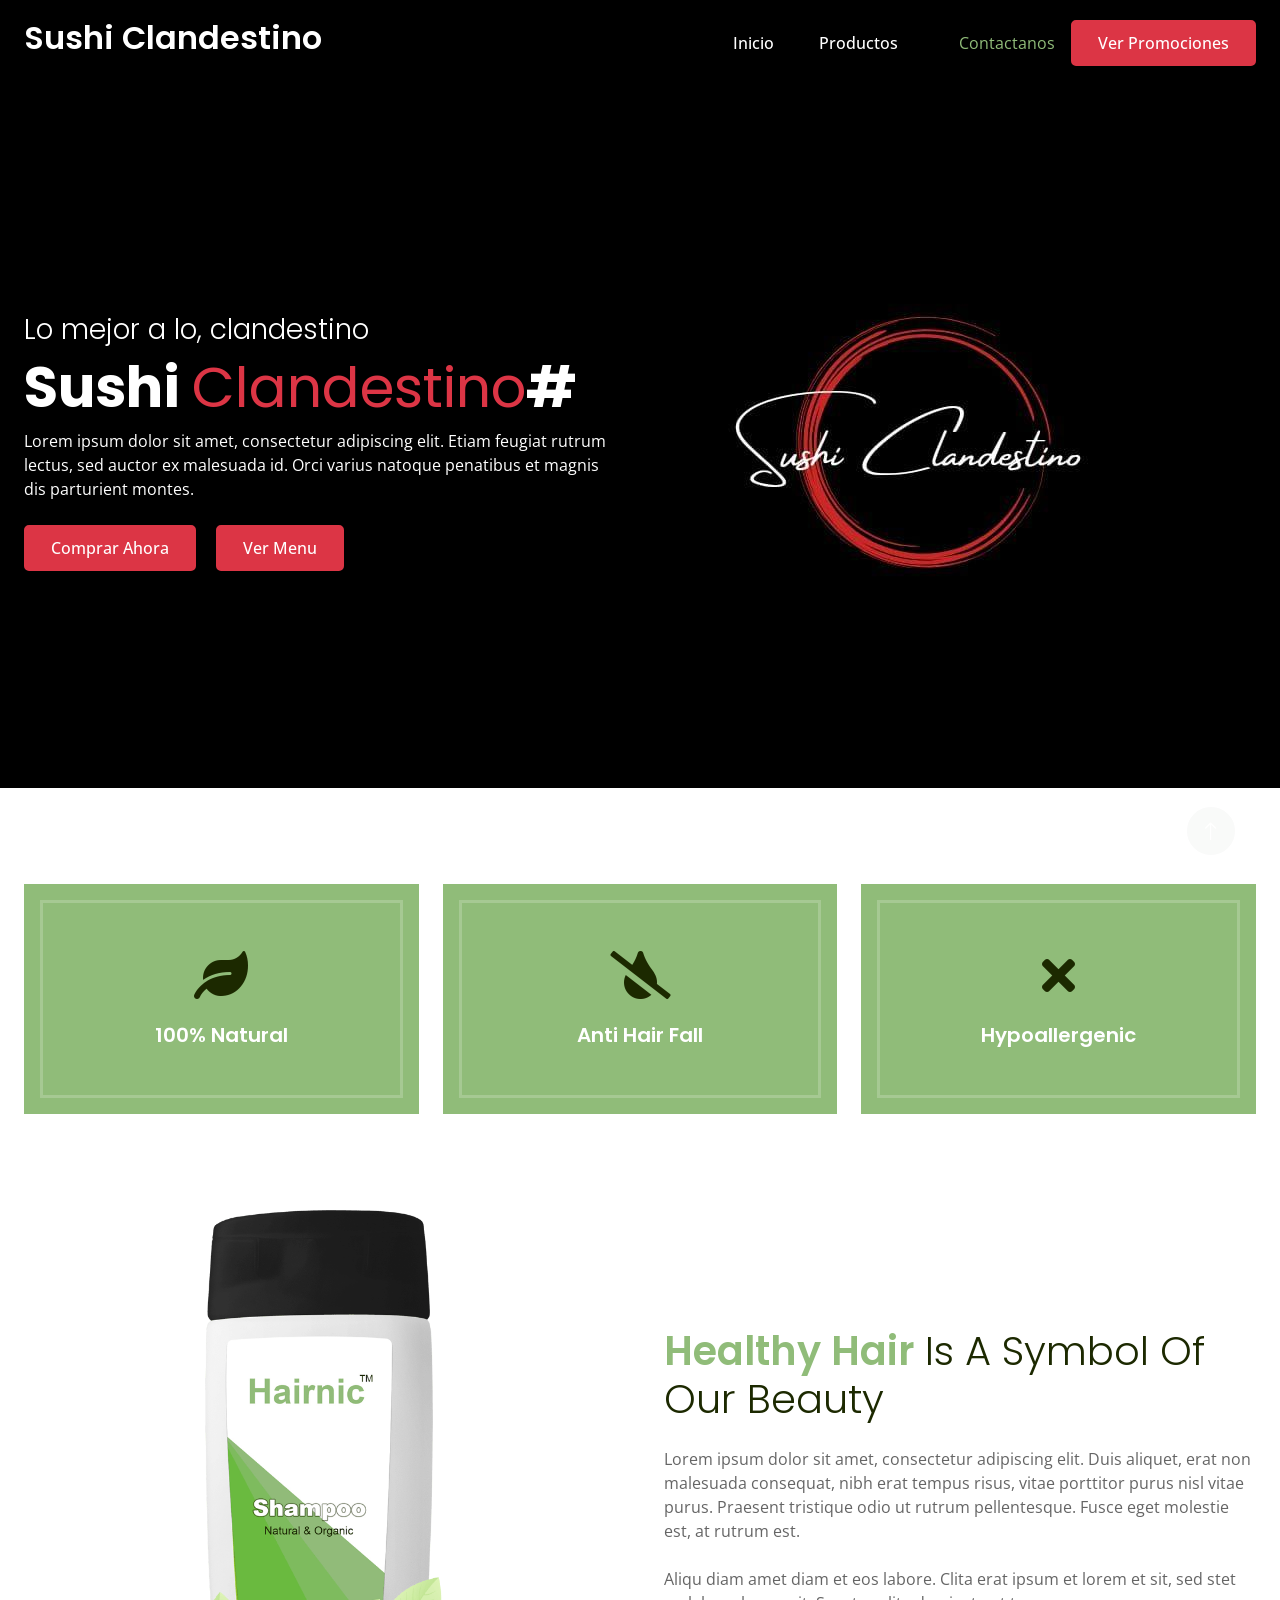
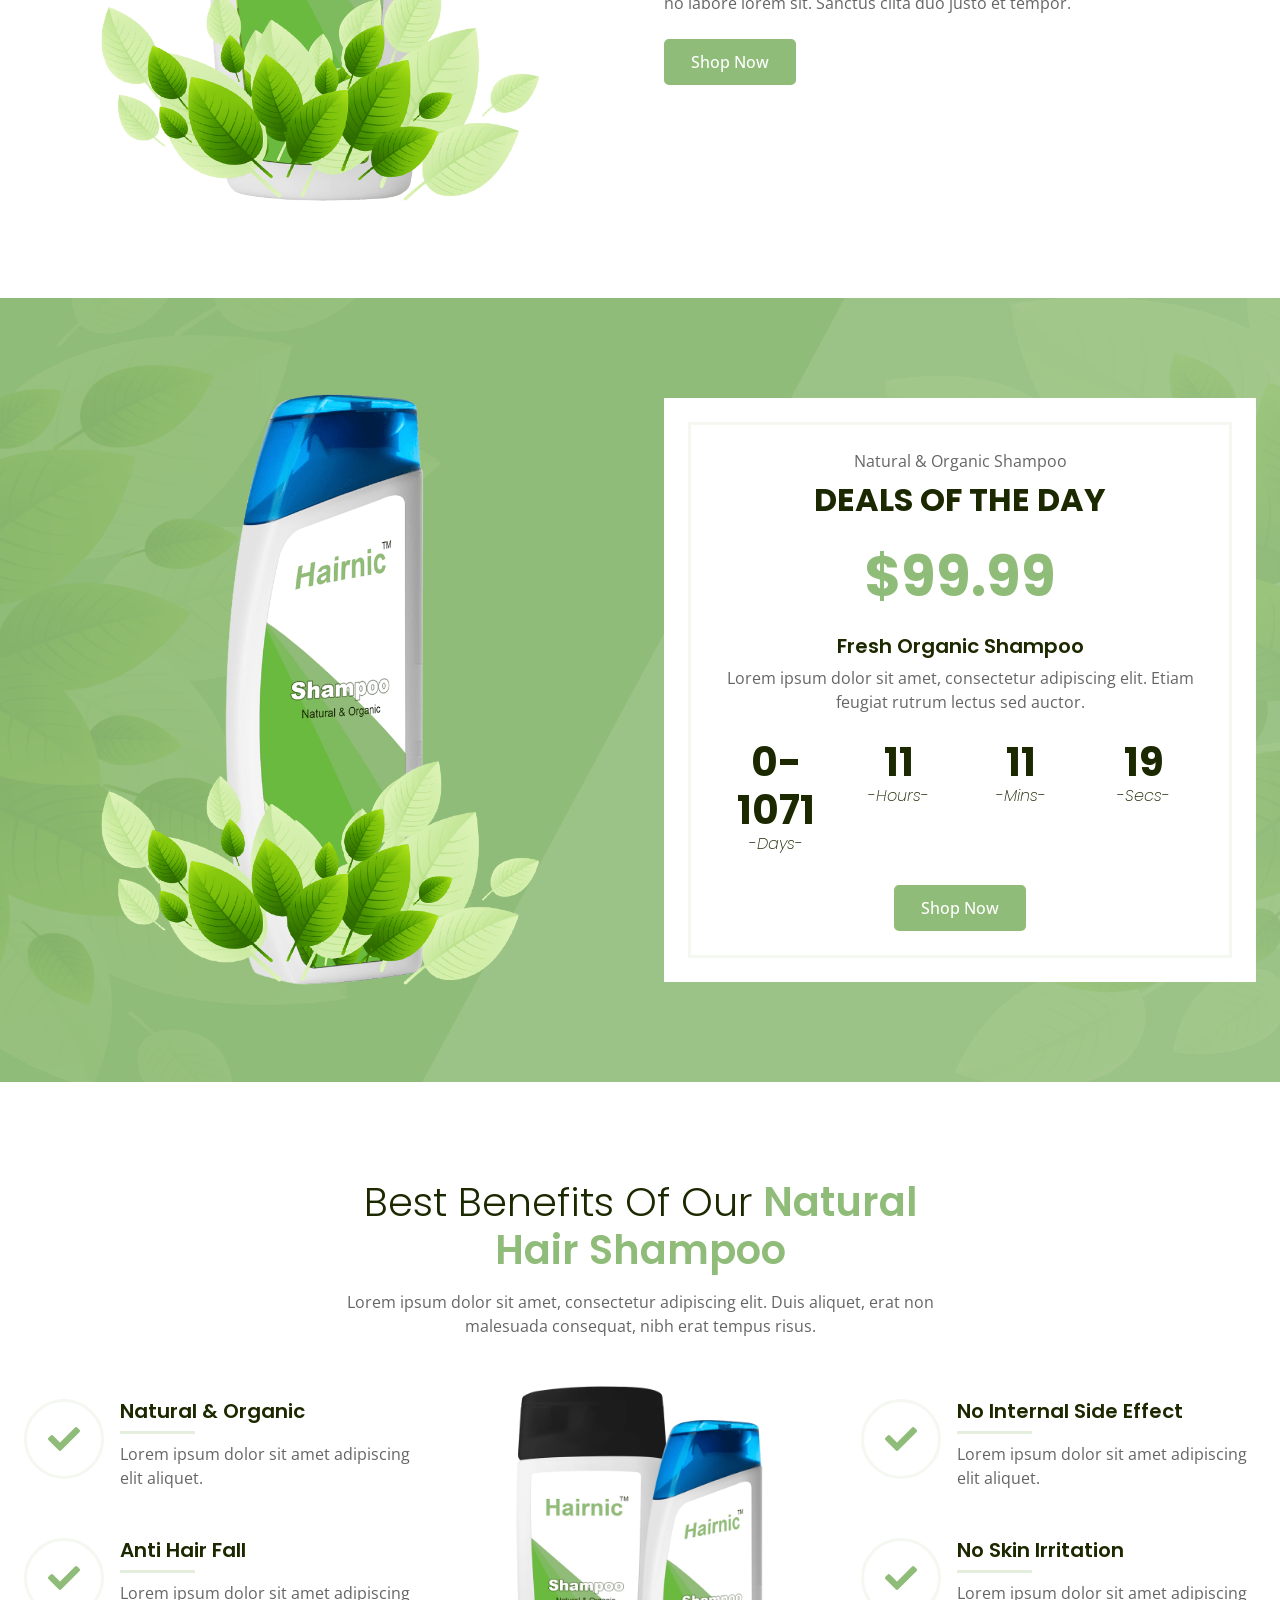
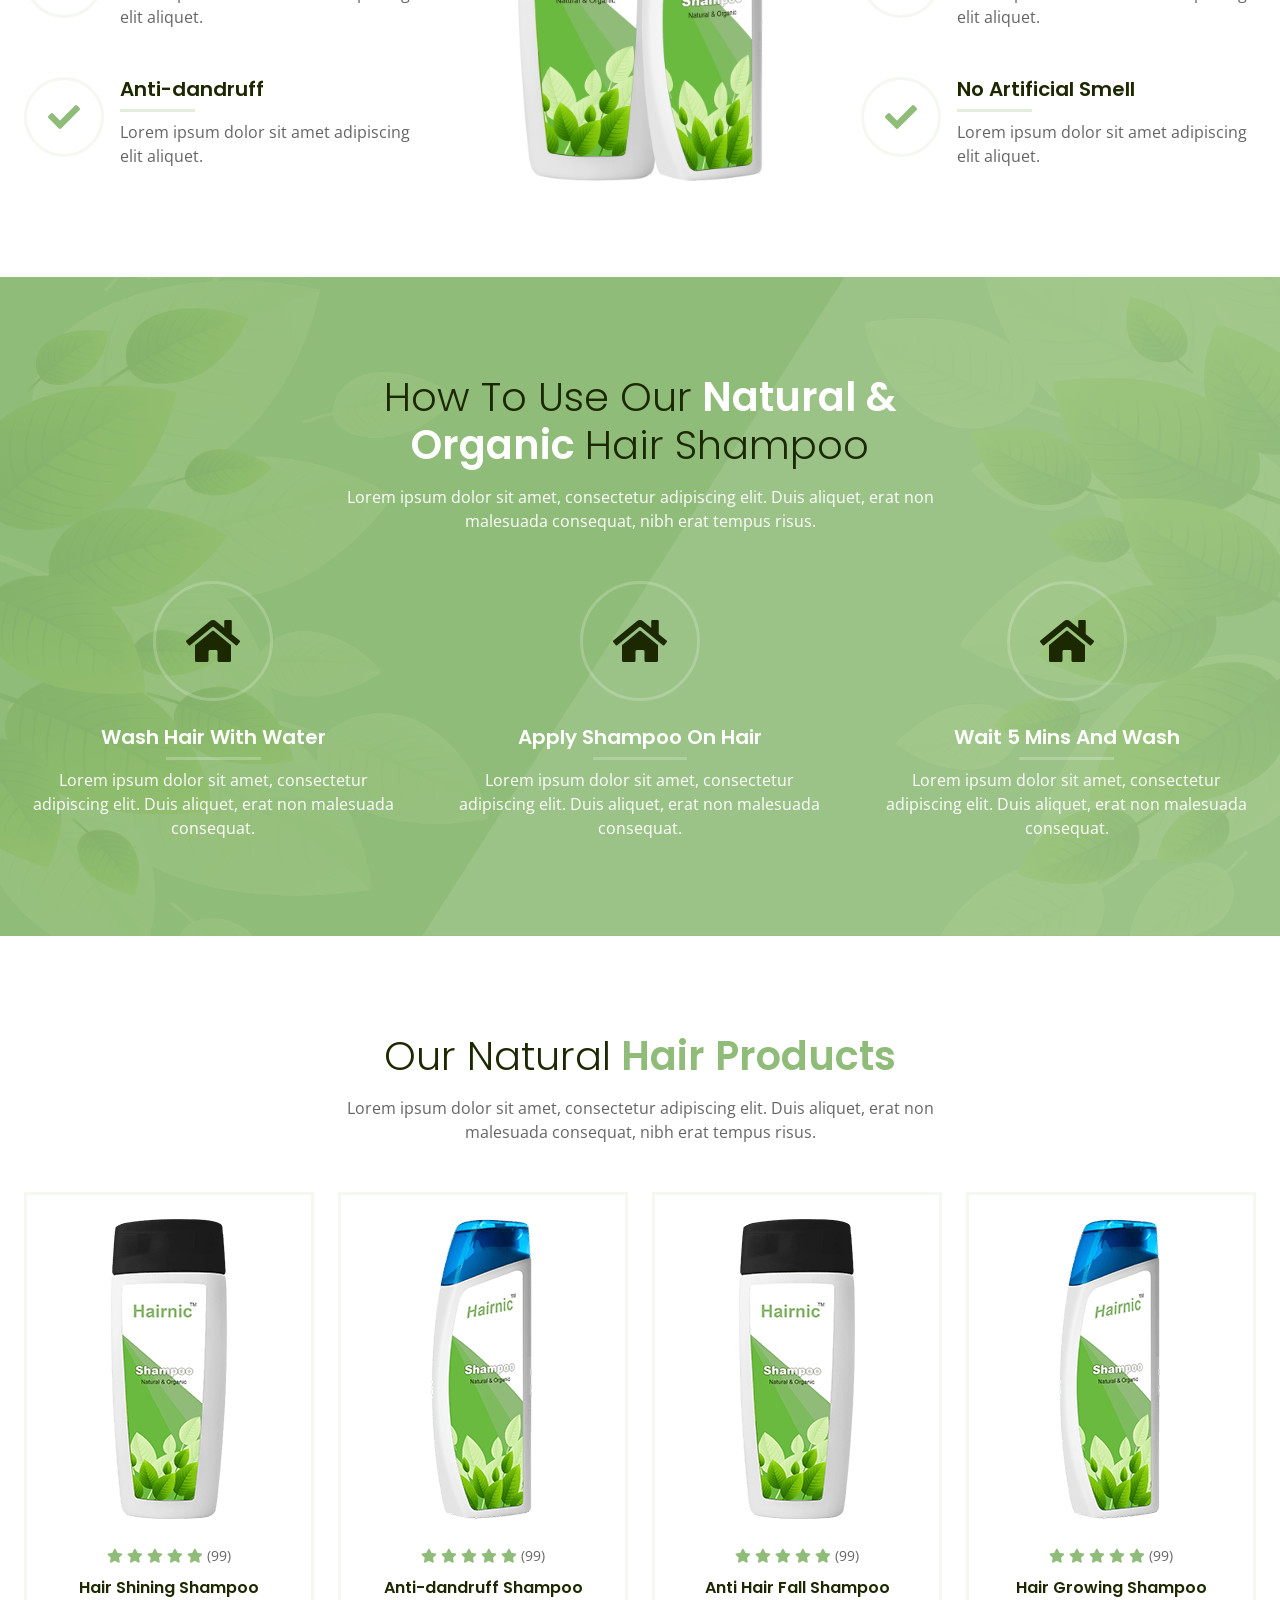
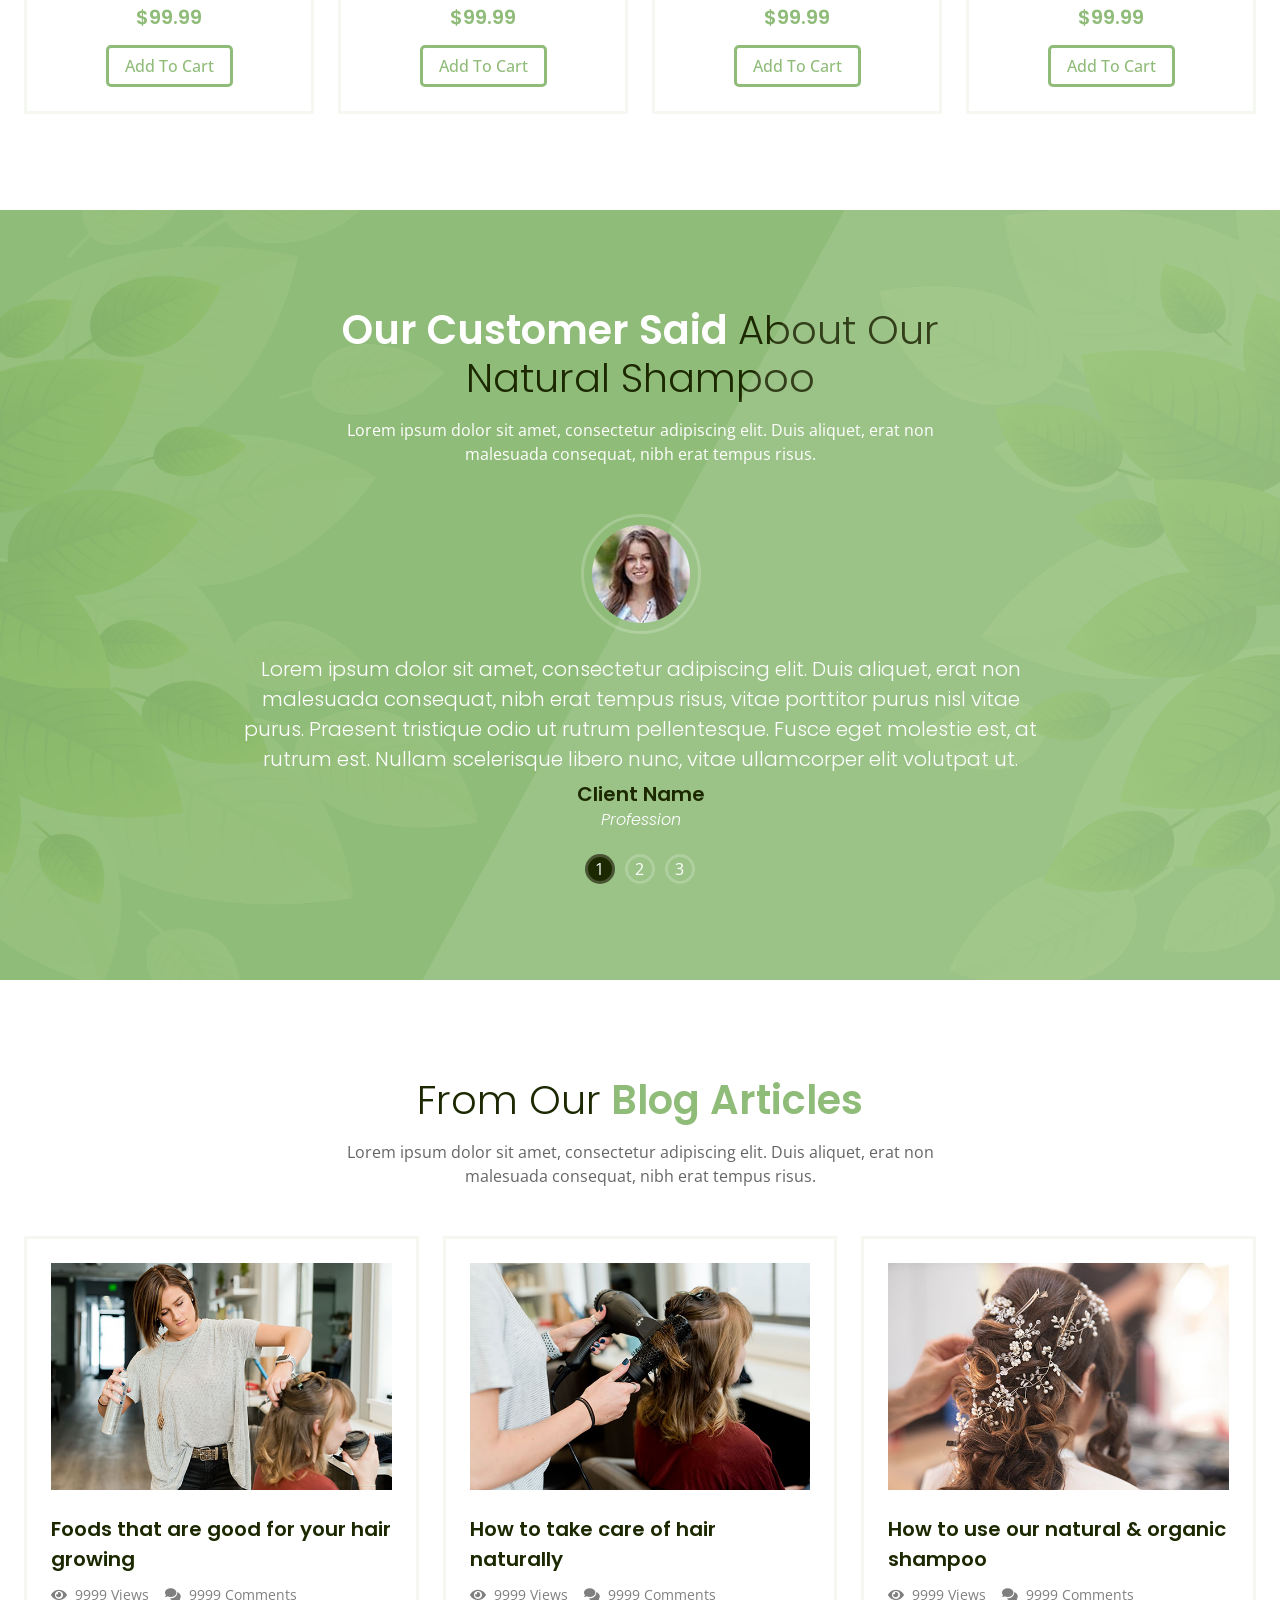
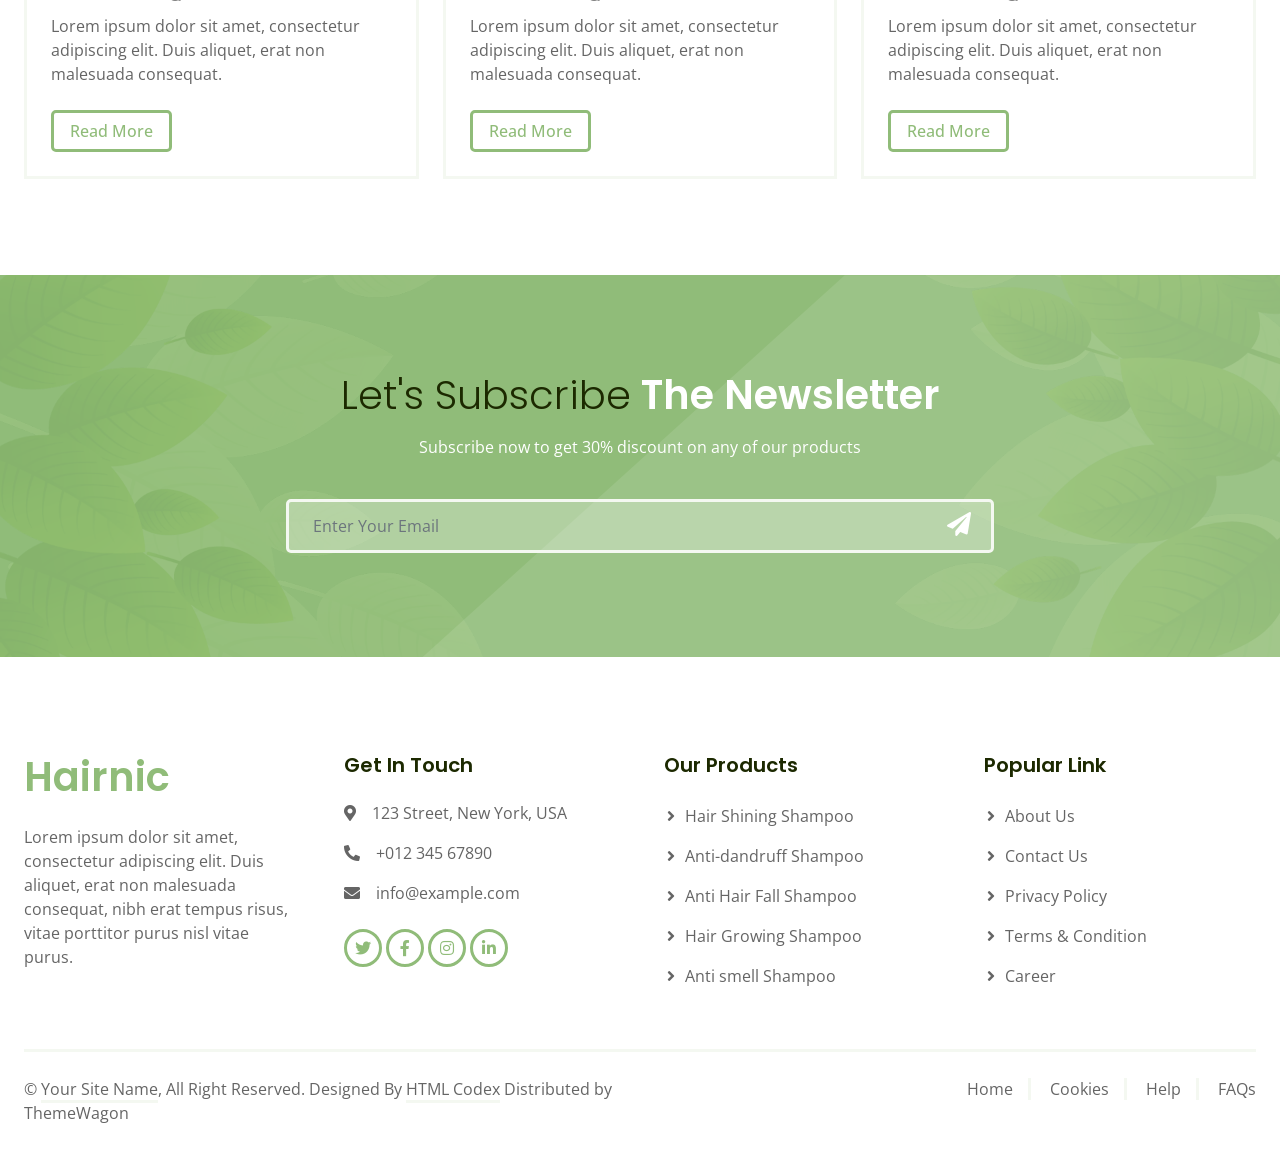
==== index.html @ 145b203c "Actualizacion git-pages" ====
<!DOCTYPE html>
<html lang="en">

<head>
    <meta charset="utf-8">
    <title>Sushi Clandestino - Home</title>
    <meta content="width=device-width, initial-scale=1.0" name="viewport">
    <meta content="" name="keywords">
    <meta content="" name="description">

    <!-- Favicon -->
    <link href="img/favicon.ico" rel="icon">

    <!-- Google Web Fonts -->
    <link rel="preconnect" href="https://fonts.googleapis.com">
    <link rel="preconnect" href="https://fonts.gstatic.com" crossorigin>
    <link
        href="https://fonts.googleapis.com/css2?family=Open+Sans:wght@400;500&family=Poppins:wght@200;600;700&display=swap"
        rel="stylesheet">

    <!-- Icon Font Stylesheet -->
    <link href="https://cdnjs.cloudflare.com/ajax/libs/font-awesome/5.10.0/css/all.min.css" rel="stylesheet">
    <link href="https://cdn.jsdelivr.net/npm/bootstrap-icons@1.4.1/font/bootstrap-icons.css" rel="stylesheet">

    <!-- Libraries Stylesheet -->
    <link href="lib/animate/animate.min.css" rel="stylesheet">
    <link href="lib/owlcarousel/assets/owl.carousel.min.css" rel="stylesheet">

    <!-- Customized Bootstrap Stylesheet -->
    <link href="css/bootstrap.min.css" rel="stylesheet">

    <!-- Template Stylesheet -->
    <link href="css/style.css" rel="stylesheet">
</head>

<body>
    <!-- Spinner Start -->
    <div id="spinner"
        class="show bg-white position-fixed translate-middle w-100 vh-100 top-50 start-50 d-flex align-items-center justify-content-center">
        <div class="spinner-grow text-primary" style="width: 3rem; height: 3rem;" role="status">
            <span class="sr-only">Cargando...</span>
        </div>
    </div>
    <!-- Spinner End -->


    <!-- Navbar Start -->
    <div class="container-fluid sticky-top">
        <div class="container">
            <nav class="navbar navbar-expand-lg ">
                <a href="index.html" class="navbar-brand">
                    <h2 class="text-white">Sushi Clandestino</h2>
                </a>
                <button type="button" class="navbar-toggler ms-auto me-0" data-bs-toggle=""
                    data-bs-target="">
                    <span class="navbar-toggler-icon"></span>
                </button>
                <div class="collapse navbar-collapse" id="navbarCollapse">
                    <div class="navbar-nav ms-auto">
                        <a href="index.html" class="nav-item nav-link active">Inicio</a>
                        <a href="product.html" class="nav-item nav-link active">Productos</a>
                        <div class="nav-item dropdown">
                            </div>
                        </div>
                        <a href="contact.html" class="nav-item nav-link active">Contactanos</a>
                    </div>
                    <a href="" class="btn btn-danger py-2 px-4 d-none d-lg-inline-block">Ver Promociones</a>
                </div>
            </nav>
        </div>
    </div>
    <!-- Navbar End -->


    <!-- Hero Start -->
    <div class="container-fluid bg-primary hero-header mb-5">
        <div class="container">
            <div class="row g-5 align-items-center">
                <div class="col-lg-6 text-center text-lg-start">
                    <h3 class="fw-light text-white animated slideInRight">Lo mejor a lo, clandestino</h3>
                    <h1 class="display-4 text-white animated slideInRight">Sushi <span class="fw-light text-danger"><strong> Clandestino</strong></span>#</h1>
                    <p class="text-white mb-4 animated slideInRight">Lorem ipsum dolor sit amet, consectetur adipiscing
                        elit. Etiam feugiat rutrum lectus, sed auctor ex malesuada id. Orci varius natoque penatibus et
                        magnis dis parturient montes.</p>
                    <a href="" class="btn btn-danger py-2 px-4 me-3 animated slideInRight">Comprar Ahora</a>
                    <a href="" class="btn btn-danger py-2 px-4 animated slideInRight">Ver Menu</a>
                </div>
                <div class="col-lg-6">
                    <img class="img-fluid animated pulse infinite" src="img/logo.jpg" alt="">
                </div>
            </div>
        </div>
    </div>
    <!-- Hero End -->


    <!-- Feature Start -->
    <div class="container-fluid py-5">
        <div class="container">
            <div class="row g-4">
                <div class="col-lg-4 wow fadeIn" data-wow-delay="0.1s">
                    <div class="feature-item position-relative bg-primary text-center p-3">
                        <div class="border py-5 px-3">
                            <i class="fa fa-leaf fa-3x text-dark mb-4"></i>
                            <h5 class="text-white mb-0">100% Natural</h5>
                        </div>
                    </div>
                </div>
                <div class="col-lg-4 wow fadeIn" data-wow-delay="0.3s">
                    <div class="feature-item position-relative bg-primary text-center p-3">
                        <div class="border py-5 px-3">
                            <i class="fa fa-tint-slash fa-3x text-dark mb-4"></i>
                            <h5 class="text-white mb-0">Anti Hair Fall</h5>
                        </div>
                    </div>
                </div>
                <div class="col-lg-4 wow fadeIn" data-wow-delay="0.5s">
                    <div class="feature-item position-relative bg-primary text-center p-3">
                        <div class="border py-5 px-3">
                            <i class="fa fa-times fa-3x text-dark mb-4"></i>
                            <h5 class="text-white mb-0">Hypoallergenic</h5>
                        </div>
                    </div>
                </div>
            </div>
        </div>
    </div>
    <!-- Feature End -->


    <!-- About Start -->
    <div class="container-fluid py-5">
        <div class="container">
            <div class="row g-5 align-items-center">
                <div class="col-lg-6 wow fadeIn" data-wow-delay="0.1s">
                    <img class="img-fluid animated pulse infinite" src="img/shampoo-1.png">
                </div>
                <div class="col-lg-6 wow fadeIn" data-wow-delay="0.5s">
                    <h1 class="text-primary mb-4">Healthy Hair <span class="fw-light text-dark">Is A Symbol Of Our
                            Beauty</span></h1>
                    <p class="mb-4">Lorem ipsum dolor sit amet, consectetur adipiscing elit. Duis aliquet, erat non malesuada consequat, nibh erat tempus risus, vitae porttitor purus nisl vitae purus. Praesent tristique odio ut rutrum pellentesque. Fusce eget molestie est, at rutrum est.</p>
                    <p class="mb-4">Aliqu diam amet diam et eos labore. Clita erat ipsum et lorem et sit, sed stet no
                        labore lorem sit. Sanctus clita duo justo et tempor.</p>
                    <a class="btn btn-primary py-2 px-4" href="">Shop Now</a>
                </div>
            </div>
        </div>
    </div>
    <!-- About End -->


    <!-- Deal Start -->
    <div class="container-fluid deal bg-primary my-5 py-5">
        <div class="container py-5">
            <div class="row g-5 align-items-center">
                <div class="col-lg-6 wow fadeIn" data-wow-delay="0.1s">
                    <img class="img-fluid animated pulse infinite" src="img/shampoo-2.png">
                </div>
                <div class="col-lg-6 wow fadeIn" data-wow-delay="0.5s">
                    <div class="bg-white text-center p-4">
                        <div class="border p-4">
                            <p class="mb-2">Natural & Organic Shampoo</p>
                            <h2 class="fw-bold text-uppercase mb-4">Deals of the Day</h2>
                            <h1 class="display-4 text-primary mb-4">$99.99</h1>
                            <h5>Fresh Organic Shampoo</h5>
                            <p class="mb-4">Lorem ipsum dolor sit amet, consectetur adipiscing
                                elit. Etiam feugiat rutrum lectus sed auctor.</p>
                            <div class="row g-0 cdt mb-4">
                                <div class="col-3">
                                    <h1 class="display-6" id="cdt-days"></h1>
                                </div>
                                <div class="col-3">
                                    <h1 class="display-6" id="cdt-hours"></h1>
                                </div>
                                <div class="col-3">
                                    <h1 class="display-6" id="cdt-minutes"></h1>
                                </div>
                                <div class="col-3">
                                    <h1 class="display-6" id="cdt-seconds"></h1>
                                </div>
                            </div>
                            <a class="btn btn-primary py-2 px-4" href="">Shop Now</a>
                        </div>
                    </div>
                </div>
            </div>
        </div>
    </div>
    <!-- Deal End -->


    <!-- Feature Start -->
    <div class="container-fluid py-5">
        <div class="container">
            <div class="mx-auto text-center wow fadeIn" data-wow-delay="0.1s" style="max-width: 600px;">
                <h1 class="text-primary mb-3"><span class="fw-light text-dark">Best Benefits Of Our</span> Natural Hair
                    Shampoo</h1>
                <p class="mb-5">Lorem ipsum dolor sit amet, consectetur adipiscing elit. Duis aliquet, erat non malesuada consequat, nibh erat tempus risus.</p>
            </div>
            <div class="row g-4 align-items-center">
                <div class="col-lg-4 wow fadeIn" data-wow-delay="0.3s">
                    <div class="row g-5">
                        <div class="col-12 d-flex">
                            <div class="btn-square rounded-circle border flex-shrink-0"
                                style="width: 80px; height: 80px;">
                                <i class="fa fa-check fa-2x text-primary"></i>
                            </div>
                            <div class="ps-3">
                                <h5>Natural & Organic</h5>
                                <hr class="w-25 bg-primary my-2">
                                <span>Lorem ipsum dolor sit amet adipiscing elit aliquet.</span>
                            </div>
                        </div>
                        <div class="col-12 d-flex">
                            <div class="btn-square rounded-circle border flex-shrink-0"
                                style="width: 80px; height: 80px;">
                                <i class="fa fa-check fa-2x text-primary"></i>
                            </div>
                            <div class="ps-3">
                                <h5>Anti Hair Fall</h5>
                                <hr class="w-25 bg-primary my-2">
                                <span>Lorem ipsum dolor sit amet adipiscing elit aliquet.</span>
                            </div>
                        </div>
                        <div class="col-12 d-flex">
                            <div class="btn-square rounded-circle border flex-shrink-0"
                                style="width: 80px; height: 80px;">
                                <i class="fa fa-check fa-2x text-primary"></i>
                            </div>
                            <div class="ps-3">
                                <h5>Anti-dandruff</h5>
                                <hr class="w-25 bg-primary my-2">
                                <span>Lorem ipsum dolor sit amet adipiscing elit aliquet.</span>
                            </div>
                        </div>
                    </div>
                </div>
                <div class="col-lg-4 wow fadeIn" data-wow-delay="0.1s">
                    <img class="img-fluid animated pulse infinite" src="img/shampoo.png">
                </div>
                <div class="col-lg-4 wow fadeIn" data-wow-delay="0.5s">
                    <div class="row g-5">
                        <div class="col-12 d-flex">
                            <div class="btn-square rounded-circle border flex-shrink-0"
                                style="width: 80px; height: 80px;">
                                <i class="fa fa-check fa-2x text-primary"></i>
                            </div>
                            <div class="ps-3">
                                <h5>No Internal Side Effect</h5>
                                <hr class="w-25 bg-primary my-2">
                                <span>Lorem ipsum dolor sit amet adipiscing elit aliquet.</span>
                            </div>
                        </div>
                        <div class="col-12 d-flex">
                            <div class="btn-square rounded-circle border flex-shrink-0"
                                style="width: 80px; height: 80px;">
                                <i class="fa fa-check fa-2x text-primary"></i>
                            </div>
                            <div class="ps-3">
                                <h5>No Skin Irritation</h5>
                                <hr class="w-25 bg-primary my-2">
                                <span>Lorem ipsum dolor sit amet adipiscing elit aliquet.</span>
                            </div>
                        </div>
                        <div class="col-12 d-flex">
                            <div class="btn-square rounded-circle border flex-shrink-0"
                                style="width: 80px; height: 80px;">
                                <i class="fa fa-check fa-2x text-primary"></i>
                            </div>
                            <div class="ps-3">
                                <h5>No Artificial Smell</h5>
                                <hr class="w-25 bg-primary my-2">
                                <span>Lorem ipsum dolor sit amet adipiscing elit aliquet.</span>
                            </div>
                        </div>
                    </div>
                </div>
            </div>
        </div>
    </div>
    <!-- Feature End -->


    <!-- How To Use Start -->
    <div class="container-fluid how-to-use bg-primary my-5 py-5">
        <div class="container text-white py-5">
            <div class="mx-auto text-center wow fadeIn" data-wow-delay="0.1s" style="max-width: 600px;">
                <h1 class="text-white mb-3"><span class="fw-light text-dark">How To Use Our</span> Natural & Organic
                    <span class="fw-light text-dark">Hair Shampoo</span></h1>
                <p class="mb-5">Lorem ipsum dolor sit amet, consectetur adipiscing elit. Duis aliquet, erat non malesuada consequat, nibh erat tempus risus.</p>
            </div>
            <div class="row g-5">
                <div class="col-lg-4 text-center wow fadeIn" data-wow-delay="0.1s">
                    <div class="btn-square rounded-circle border mx-auto mb-4" style="width: 120px; height: 120px;">
                        <i class="fa fa-home fa-3x text-dark"></i>
                    </div>
                    <h5 class="text-white">Wash Hair With Water</h5>
                    <hr class="w-25 bg-light my-2 mx-auto">
                    <span>Lorem ipsum dolor sit amet, consectetur adipiscing elit. Duis aliquet, erat non malesuada consequat.</span>
                </div>
                <div class="col-lg-4 text-center wow fadeIn" data-wow-delay="0.3s">
                    <div class="btn-square rounded-circle border mx-auto mb-4" style="width: 120px; height: 120px;">
                        <i class="fa fa-home fa-3x text-dark"></i>
                    </div>
                    <h5 class="text-white">Apply Shampoo On Hair</h5>
                    <hr class="w-25 bg-light my-2 mx-auto">
                    <span>Lorem ipsum dolor sit amet, consectetur adipiscing elit. Duis aliquet, erat non malesuada consequat.</span>
                </div>
                <div class="col-lg-4 text-center wow fadeIn" data-wow-delay="0.5s">
                    <div class="btn-square rounded-circle border mx-auto mb-4" style="width: 120px; height: 120px;">
                        <i class="fa fa-home fa-3x text-dark"></i>
                    </div>
                    <h5 class="text-white">Wait 5 Mins And Wash</h5>
                    <hr class="w-25 bg-light my-2 mx-auto">
                    <span>Lorem ipsum dolor sit amet, consectetur adipiscing elit. Duis aliquet, erat non malesuada consequat.</span>
                </div>
            </div>
        </div>
    </div>
    <!-- How To Use End -->


    <!-- Product Start -->
    <div class="container-fluid py-5">
        <div class="container">
            <div class="mx-auto text-center wow fadeIn" data-wow-delay="0.1s" style="max-width: 600px;">
                <h1 class="text-primary mb-3"><span class="fw-light text-dark">Our Natural</span> Hair Products</h1>
                <p class="mb-5">Lorem ipsum dolor sit amet, consectetur adipiscing elit. Duis aliquet, erat non malesuada consequat, nibh erat tempus risus.</p>
            </div>
            <div class="row g-4">
                <div class="col-md-6 col-lg-3 wow fadeIn" data-wow-delay="0.1s">
                    <div class="product-item text-center border h-100 p-4">
                        <img class="img-fluid mb-4" src="img/product-1.png" alt="">
                        <div class="mb-2">
                            <small class="fa fa-star text-primary"></small>
                            <small class="fa fa-star text-primary"></small>
                            <small class="fa fa-star text-primary"></small>
                            <small class="fa fa-star text-primary"></small>
                            <small class="fa fa-star text-primary"></small>
                            <small>(99)</small>
                        </div>
                        <a href="" class="h6 d-inline-block mb-2">Hair Shining Shampoo</a>
                        <h5 class="text-primary mb-3">$99.99</h5>
                        <a href="" class="btn btn-outline-primary px-3">Add To Cart</a>
                    </div>
                </div>
                <div class="col-md-6 col-lg-3 wow fadeIn" data-wow-delay="0.3s">
                    <div class="product-item text-center border h-100 p-4">
                        <img class="img-fluid mb-4" src="img/product-2.png" alt="">
                        <div class="mb-2">
                            <small class="fa fa-star text-primary"></small>
                            <small class="fa fa-star text-primary"></small>
                            <small class="fa fa-star text-primary"></small>
                            <small class="fa fa-star text-primary"></small>
                            <small class="fa fa-star text-primary"></small>
                            <small>(99)</small>
                        </div>
                        <a href="" class="h6 d-inline-block mb-2">Anti-dandruff Shampoo</a>
                        <h5 class="text-primary mb-3">$99.99</h5>
                        <a href="" class="btn btn-outline-primary px-3">Add To Cart</a>
                    </div>
                </div>
                <div class="col-md-6 col-lg-3 wow fadeIn" data-wow-delay="0.5s">
                    <div class="product-item text-center border h-100 p-4">
                        <img class="img-fluid mb-4" src="img/product-1.png" alt="">
                        <div class="mb-2">
                            <small class="fa fa-star text-primary"></small>
                            <small class="fa fa-star text-primary"></small>
                            <small class="fa fa-star text-primary"></small>
                            <small class="fa fa-star text-primary"></small>
                            <small class="fa fa-star text-primary"></small>
                            <small>(99)</small>
                        </div>
                        <a href="" class="h6 d-inline-block mb-2">Anti Hair Fall Shampoo</a>
                        <h5 class="text-primary mb-3">$99.99</h5>
                        <a href="" class="btn btn-outline-primary px-3">Add To Cart</a>
                    </div>
                </div>
                <div class="col-md-6 col-lg-3 wow fadeIn" data-wow-delay="0.7s">
                    <div class="product-item text-center border h-100 p-4">
                        <img class="img-fluid mb-4" src="img/product-2.png" alt="">
                        <div class="mb-2">
                            <small class="fa fa-star text-primary"></small>
                            <small class="fa fa-star text-primary"></small>
                            <small class="fa fa-star text-primary"></small>
                            <small class="fa fa-star text-primary"></small>
                            <small class="fa fa-star text-primary"></small>
                            <small>(99)</small>
                        </div>
                        <a href="" class="h6 d-inline-block mb-2">Hair Growing Shampoo</a>
                        <h5 class="text-primary mb-3">$99.99</h5>
                        <a href="" class="btn btn-outline-primary px-3">Add To Cart</a>
                    </div>
                </div>
            </div>
        </div>
    </div>
    <!-- Product End -->


    <!-- Testimonial Start -->
    <div class="container-fluid testimonial bg-primary my-5 py-5">
        <div class="container text-white py-5">
            <div class="mx-auto text-center wow fadeIn" data-wow-delay="0.1s" style="max-width: 600px;">
                <h1 class="text-white mb-3">Our Customer Said <span class="fw-light text-dark">About Our Natural Shampoo</span></h1>
                <p class="mb-5">Lorem ipsum dolor sit amet, consectetur adipiscing elit. Duis aliquet, erat non malesuada consequat, nibh erat tempus risus.</p>
            </div>
            <div class="row justify-content-center">
                <div class="col-lg-8">
                    <div class="owl-carousel testimonial-carousel wow fadeIn" data-wow-delay="0.1s">
                        <div class="testimonial-item text-center" data-dot="1">
                            <img class="img-fluid border p-2" src="img/testimonial-1.jpg" alt="">
                            <h5 class="fw-light lh-base text-white">Lorem ipsum dolor sit amet, consectetur adipiscing elit. Duis aliquet, erat non malesuada consequat, nibh erat tempus risus, vitae porttitor purus nisl vitae purus. Praesent tristique odio ut rutrum pellentesque. Fusce eget molestie est, at rutrum est. Nullam scelerisque libero nunc, vitae ullamcorper elit volutpat ut.</h5>
                            <h5 class="mb-1">Client Name</h5>
                            <h6 class="fw-light text-white fst-italic mb-0">Profession</h6>
                        </div>
                        <div class="testimonial-item text-center" data-dot="2">
                            <img class="img-fluid border p-2" src="img/testimonial-2.jpg" alt="">
                            <h5 class="fw-light lh-base text-white">Lorem ipsum dolor sit amet, consectetur adipiscing elit. Duis aliquet, erat non malesuada consequat, nibh erat tempus risus, vitae porttitor purus nisl vitae purus. Praesent tristique odio ut rutrum pellentesque. Fusce eget molestie est, at rutrum est. Nullam scelerisque libero nunc, vitae ullamcorper elit volutpat ut.</h5>
                            <h5 class="mb-1">Client Name</h5>
                            <h6 class="fw-light text-white fst-italic mb-0">Profession</h6>
                        </div>
                        <div class="testimonial-item text-center" data-dot="3">
                            <img class="img-fluid border p-2" src="img/testimonial-3.jpg" alt="">
                            <h5 class="fw-light lh-base text-white">Lorem ipsum dolor sit amet, consectetur adipiscing elit. Duis aliquet, erat non malesuada consequat, nibh erat tempus risus, vitae porttitor purus nisl vitae purus. Praesent tristique odio ut rutrum pellentesque. Fusce eget molestie est, at rutrum est. Nullam scelerisque libero nunc, vitae ullamcorper elit volutpat ut.</h5>
                            <h5 class="mb-1">Client Name</h5>
                            <h6 class="fw-light text-white fst-italic mb-0">Profession</h6>
                        </div>
                    </div>
                </div>
            </div>
        </div>
    </div>
    <!-- Testimonial End -->


    <!-- Blog Start -->
    <div class="container-fluid py-5">
        <div class="container">
            <div class="mx-auto text-center wow fadeIn" data-wow-delay="0.1s" style="max-width: 600px;">
                <h1 class="text-primary mb-3"><span class="fw-light text-dark">From Our</span> Blog Articles</h1>
                <p class="mb-5">Lorem ipsum dolor sit amet, consectetur adipiscing elit. Duis aliquet, erat non malesuada consequat, nibh erat tempus risus.</p>
            </div>
            <div class="row g-4">
                <div class="col-md-6 col-lg-4 wow fadeIn" data-wow-delay="0.1s">
                    <div class="blog-item border h-100 p-4">
                        <img class="img-fluid mb-4" src="img/blog-1.jpg" alt="">
                        <a href="" class="h5 lh-base d-inline-block">Foods that are good for your hair growing</a>
                        <div class="d-flex text-black-50 mb-2">
                            <div class="pe-3">
                                <small class="fa fa-eye me-1"></small>
                                <small>9999 Views</small>
                            </div>
                            <div class="pe-3">
                                <small class="fa fa-comments me-1"></small>
                                <small>9999 Comments</small>
                            </div>
                        </div>
                        <p class="mb-4">Lorem ipsum dolor sit amet, consectetur adipiscing elit. Duis aliquet, erat non malesuada consequat.</p>
                        <a href="" class="btn btn-outline-primary px-3">Read More</a>
                    </div>
                </div>
                <div class="col-md-6 col-lg-4 wow fadeIn" data-wow-delay="0.3s">
                    <div class="blog-item border h-100 p-4">
                        <img class="img-fluid mb-4" src="img/blog-2.jpg" alt="">
                        <a href="" class="h5 lh-base d-inline-block">How to take care of hair naturally</a>
                        <div class="d-flex text-black-50 mb-2">
                            <div class="pe-3">
                                <small class="fa fa-eye me-1"></small>
                                <small>9999 Views</small>
                            </div>
                            <div class="pe-3">
                                <small class="fa fa-comments me-1"></small>
                                <small>9999 Comments</small>
                            </div>
                        </div>
                        <p class="mb-4">Lorem ipsum dolor sit amet, consectetur adipiscing elit. Duis aliquet, erat non malesuada consequat.</p>
                        <a href="" class="btn btn-outline-primary px-3">Read More</a>
                    </div>
                </div>
                <div class="col-md-6 col-lg-4 wow fadeIn" data-wow-delay="0.5s">
                    <div class="blog-item border h-100 p-4">
                        <img class="img-fluid mb-4" src="img/blog-3.jpg" alt="">
                        <a href="" class="h5 lh-base d-inline-block">How to use our natural & organic shampoo</a>
                        <div class="d-flex text-black-50 mb-2">
                            <div class="pe-3">
                                <small class="fa fa-eye me-1"></small>
                                <small>9999 Views</small>
                            </div>
                            <div class="pe-3">
                                <small class="fa fa-comments me-1"></small>
                                <small>9999 Comments</small>
                            </div>
                        </div>
                        <p class="mb-4">Lorem ipsum dolor sit amet, consectetur adipiscing elit. Duis aliquet, erat non malesuada consequat.</p>
                        <a href="" class="btn btn-outline-primary px-3">Read More</a>
                    </div>
                </div>
            </div>
        </div>
    </div>
    <!-- Blog End -->


    <!-- Newsletter Start -->
    <div class="container-fluid newsletter bg-primary py-5 my-5">
        <div class="container py-5">
            <div class="mx-auto text-center wow fadeIn" data-wow-delay="0.1s" style="max-width: 600px;">
                <h1 class="text-white mb-3"><span class="fw-light text-dark">Let's Subscribe</span> The Newsletter</h1>
                <p class="text-white mb-4">Subscribe now to get 30% discount on any of our products</p>
            </div>
            <div class="row justify-content-center">
                <div class="col-md-7 wow fadeIn" data-wow-delay="0.5s">
                    <div class="position-relative w-100 mt-3 mb-2">
                        <input class="form-control w-100 py-4 ps-4 pe-5" type="text" placeholder="Enter Your Email"
                            style="height: 48px;">
                        <button type="button" class="btn shadow-none position-absolute top-0 end-0 mt-1 me-2"><i
                                class="fa fa-paper-plane text-white fs-4"></i></button>
                    </div>
                </div>
            </div>
        </div>
    </div>
    <!-- Newsletter End -->


    <!-- Footer Start -->
    <div class="container-fluid bg-white footer">
        <div class="container py-5">
            <div class="row g-5">
                <div class="col-md-6 col-lg-3 wow fadeIn" data-wow-delay="0.1s">
                    <a href="index.html" class="d-inline-block mb-3">
                        <h1 class="text-primary">Hairnic</h1>
                    </a>
                    <p class="mb-0">Lorem ipsum dolor sit amet, consectetur adipiscing elit. Duis aliquet, erat non malesuada consequat, nibh erat tempus risus, vitae porttitor purus nisl vitae purus.</p>
                </div>
                <div class="col-md-6 col-lg-3 wow fadeIn" data-wow-delay="0.3s">
                    <h5 class="mb-4">Get In Touch</h5>
                    <p><i class="fa fa-map-marker-alt me-3"></i>123 Street, New York, USA</p>
                    <p><i class="fa fa-phone-alt me-3"></i>+012 345 67890</p>
                    <p><i class="fa fa-envelope me-3"></i>info@example.com</p>
                    <div class="d-flex pt-2">
                        <a class="btn btn-square btn-outline-primary me-1" href=""><i class="fab fa-twitter"></i></a>
                        <a class="btn btn-square btn-outline-primary me-1" href=""><i class="fab fa-facebook-f"></i></a>
                        <a class="btn btn-square btn-outline-primary me-1" href=""><i class="fab fa-instagram"></i></a>
                        <a class="btn btn-square btn-outline-primary me-1" href=""><i
                                class="fab fa-linkedin-in"></i></a>
                    </div>
                </div>
                <div class="col-md-6 col-lg-3 wow fadeIn" data-wow-delay="0.5s">
                    <h5 class="mb-4">Our Products</h5>
                    <a class="btn btn-link" href="">Hair Shining Shampoo</a>
                    <a class="btn btn-link" href="">Anti-dandruff Shampoo</a>
                    <a class="btn btn-link" href="">Anti Hair Fall Shampoo</a>
                    <a class="btn btn-link" href="">Hair Growing Shampoo</a>
                    <a class="btn btn-link" href="">Anti smell Shampoo</a>
                </div>
                <div class="col-md-6 col-lg-3 wow fadeIn" data-wow-delay="0.7s">
                    <h5 class="mb-4">Popular Link</h5>
                    <a class="btn btn-link" href="">About Us</a>
                    <a class="btn btn-link" href="">Contact Us</a>
                    <a class="btn btn-link" href="">Privacy Policy</a>
                    <a class="btn btn-link" href="">Terms & Condition</a>
                    <a class="btn btn-link" href="">Career</a>
                </div>
            </div>
        </div>
        <div class="container wow fadeIn" data-wow-delay="0.1s">
            <div class="copyright">
                <div class="row">
                    <div class="col-md-6 text-center text-md-start mb-3 mb-md-0">
                        &copy; <a class="border-bottom" href="#">Your Site Name</a>, All Right Reserved.

                        <!--/*** This template is free as long as you keep the footer author’s credit link/attribution link/backlink. If you'd like to use the template without the footer author’s credit link/attribution link/backlink, you can purchase the Credit Removal License from "https://htmlcodex.com/credit-removal". Thank you for your support. ***/-->
                        Designed By <a class="border-bottom" href="https://htmlcodex.com">HTML Codex</a> Distributed by <a href="https://themewagon.com">ThemeWagon</a>
                    </div>
                    <div class="col-md-6 text-center text-md-end">
                        <div class="footer-menu">
                            <a href="">Home</a>
                            <a href="">Cookies</a>
                            <a href="">Help</a>
                            <a href="">FAQs</a>
                        </div>
                    </div>
                </div>
            </div>
        </div>
    </div>
    <!-- Footer End -->


    <!-- Back to Top -->
    <a href="#" class="btn btn-lg btn-dark btn-lg-square back-to-top"><i class="bi bi-arrow-up"></i></a>


    <!-- JavaScript Libraries -->
    <script src="https://ajax.googleapis.com/ajax/libs/jquery/3.6.1/jquery.min.js"></script>
    <script src="https://cdn.jsdelivr.net/npm/bootstrap@5.0.0/dist/js/bootstrap.bundle.min.js"></script>
    <script src="lib/wow/wow.min.js"></script>
    <script src="lib/easing/easing.min.js"></script>
    <script src="lib/waypoints/waypoints.min.js"></script>
    <script src="lib/owlcarousel/owl.carousel.min.js"></script>

    <!-- Template Javascript -->
    <script src="js/main.js"></script>
</body>

</html>
---- css/style.css ----
/********** Template CSS **********/
/*** Spinner ***/
#spinner {
    opacity: 0;
    visibility: hidden;
    transition: opacity .5s ease-out, visibility 0s linear .5s;
    z-index: 99999;
}

#spinner.show {
    transition: opacity .5s ease-out, visibility 0s linear 0s;
    visibility: visible;
    opacity: 1;
}

.back-to-top {
    position: fixed;
    display: none;
    right: 45px;
    bottom: 45px;
    z-index: 99;
}

img.animated.pulse {
    animation-duration: 5s;
}

/*** Button ***/
.btn {
    font-weight: 500;
    transition: .5s;
}

.btn.btn-primary {
    color: var(--bs-white);
}

.btn-square {
    width: 38px;
    height: 38px;
}

.btn-sm-square {
    width: 32px;
    height: 32px;
}

.btn-lg-square {
    width: 48px;
    height: 48px;
}

.btn-square,
.btn-sm-square,
.btn-lg-square {
    padding: 0;
    display: flex;
    align-items: center;
    justify-content: center;
    font-weight: normal;
    border-radius: 50px;
}


/*** Navbar ***/
.sticky-top {
    top: -150px;
    transition: .5s;
}

.navbar {
    padding: 11px 0 !important;
    height: 85px;
}

.navbar .navbar-nav .nav-link {
    margin-right: 45px;
    padding: 0;
    color: var(--bs-dark);
    font-weight: 500;
    transition: .5s;
    outline: none;
}

.navbar .navbar-nav .nav-link:hover,
.navbar .navbar-nav .nav-link.active {
    color: var(--bs-white);
}

.navbar .dropdown-toggle::after {
    border: none;
    content: "\f107";
    font-family: "Font Awesome 5 Free";
    font-weight: 900;
    vertical-align: middle;
    margin-left: 8px;
}

@media (max-width: 991.98px) {
    .navbar .navbar-nav {
        padding: 0 15px;
        background: var(--bs-primary);
    }

    .navbar .navbar-nav .nav-link  {
        margin-right: 0;
        padding: 10px 0;
    }
}

@media (min-width: 992px) {
    .navbar .nav-item .dropdown-menu {
        display: block;
        border: none;
        margin-top: 0;
        top: 150%;
        opacity: 0;
        visibility: hidden;
        transition: .5s;
    }

    .navbar .nav-item:hover .dropdown-menu {
        top: 100%;
        visibility: visible;
        transition: .5s;
        opacity: 1;
    }
}


/*** Hero Header ***/
.hero-header {
    position: relative;
    margin-top: -85px;
    padding-top: 12rem;
    padding-bottom: 6rem;
    background-size: cover;
    background-color: white;
}

.hero-header::before {
    position: absolute;
    content: "";
    width: 100%;
    height: 100%;
    top: 0;
    left: 0;
    background-color: black;

}

.hero-header .container {
    position: relative;
    z-index: 1;
}

.hero-header .breadcrumb-item+.breadcrumb-item::before {
    color: var(--bs-light);
}


/*** Feature ***/
.feature-item::before {
    position: absolute;
    content: "";
    width: 100%;
    height: 100%;
    top: 0;
    left: 0;
}

.feature-item .border {
    position: relative;
    border-color: rgba(255, 255, 255, .2) !important;
    z-index: 1;
}


/*** Deal ***/
.deal {
    position: relative;
    background: url(../img/bg.png) center center no-repeat;
    background-size: cover;
}

.deal::before {
    position: absolute;
    content: "";
    width: 100%;
    height: 100%;
    top: 0;
    left: 0;
    background: rgba(255, 255, 255, .1);
    clip-path: polygon(66% 0, 100% 0, 100% 100%, 33% 100%);
}

.deal .bg-white {
    position: relative;
    z-index: 1;
}

.deal .cdt span {
    display: block;
    font-size: 16px;
    font-style: italic;
    font-weight: 200;
    text-transform: capitalize;
}


/*** How To Use ***/
.how-to-use {
    position: relative;
    background: url(../img/bg.png) center center no-repeat;
    background-size: cover;
}

.how-to-use::before {
    position: absolute;
    content: "";
    width: 100%;
    height: 100%;
    top: 0;
    left: 0;
    background: rgba(255, 255, 255, .1);
    clip-path: polygon(66% 0, 100% 0, 100% 100%, 33% 100%);
}

.how-to-use .container {
    position: relative;
    z-index: 1;
}

.how-to-use .border {
    border-color: rgba(255, 255, 255, .2) !important;
}


/*** Product ***/
.product-item {
    transition: .1s;
}

.product-item:hover {
    border-width: 0 !important;
    box-shadow: 0 0 35px rgba(144, 188, 121, .25);
}

.product-item:hover a.btn {
    color: var(--bs-white);
    background: var(--bs-primary);
}


/*** Testimonial ***/
.testimonial {
    position: relative;
    background: url(../img/bg.png) center center no-repeat;
    background-size: cover;
}

.testimonial::before {
    position: absolute;
    content: "";
    width: 100%;
    height: 100%;
    top: 0;
    left: 0;
    background: rgba(255, 255, 255, .1);
    clip-path: polygon(66% 0, 100% 0, 100% 100%, 33% 100%);
}

.testimonial .testimonial-carousel {
    position: relative;
    z-index: 1;
}

.testimonial-carousel .owl-item img {
    width: 120px;
    height: 120px;
    border-color: rgba(255, 255, 255, .2) !important;
    margin: 0 auto 20px auto;
    border-radius: 100px;
}

.testimonial-carousel .owl-dots {
    margin-top: 25px;
    display: flex;
    align-items: center;
    justify-content: center;
}

.testimonial-carousel .owl-dot {
    position: relative;
    display: inline-block;
    margin: 0 5px;
    width: 30px;
    height: 30px;
    display: flex;
    align-items: center;
    justify-content: center;
    background: transparent;
    border: 3px solid rgba(255, 255, 255, .2);
    border-radius: 30px;
    transition: .5s;
}

.testimonial-carousel .owl-dot.active {
    background: var(--bs-dark);
}


/*** Blog ***/
.blog-item {
    transition: .1s;
}

.blog-item:hover {
    border-width: 0 !important;
    box-shadow: 0 0 35px rgba(144, 188, 121, .25);
}

.blog-item:hover a.btn {
    color: var(--bs-white);
    background: var(--bs-primary);
}


/*** Contact ***/
.contact-info-item::before {
    position: absolute;
    content: "";
    width: 100%;
    height: 100%;
    top: 0;
    left: 0;
    background: rgba(255, 255, 255, .1);
    clip-path: polygon(66% 0, 100% 0, 100% 100%, 33% 100%);
}

.contact-info-item .border {
    position: relative;
    border-color: rgba(255, 255, 255, .2) !important;
    z-index: 1;
}


/*** Newsletter ***/
.newsletter {
    position: relative;
    background: url(../img/bg.png) center center no-repeat;
    background-size: cover;
}

.newsletter::before {
    position: absolute;
    content: "";
    width: 100%;
    height: 100%;
    top: 0;
    left: 0;
    background: rgba(255, 255, 255, .1);
    clip-path: polygon(66% 0, 100% 0, 100% 100%, 33% 100%);
}

.newsletter .container {
    position: relative;
    z-index: 1;
}

.newsletter .form-control {
    background: rgba(255, 255, 255, .3);
}


/*** Footer ***/
.footer .btn.btn-link {
    display: block;
    margin-bottom: 10px;
    padding: 0;
    text-align: left;
    color: var(--bs-body);
    font-weight: normal;
    transition: .3s;
}

.footer .btn.btn-link:hover {
    color: var(--bs-primary);
}

.footer .btn.btn-link::before {
    position: relative;
    content: "\f105";
    font-family: "Font Awesome 5 Free";
    font-weight: 900;
    margin-right: 10px;
}

.footer .btn.btn-link:hover {
    letter-spacing: 1px;
    box-shadow: none;
}

.footer .copyright {
    padding: 25px 0;
    border-top: 3px solid var(--bs-light);
}

.footer .copyright a {
    color: var(--bs-body);
}

.footer .copyright a:hover {
    color: var(--bs-primary);
}

.footer .footer-menu a {
    margin-right: 15px;
    padding-right: 15px;
    border-right: 3px solid var(--bs-light);
}

.footer .footer-menu a:last-child {
    margin-right: 0;
    padding-right: 0;
    border-right: none;
}
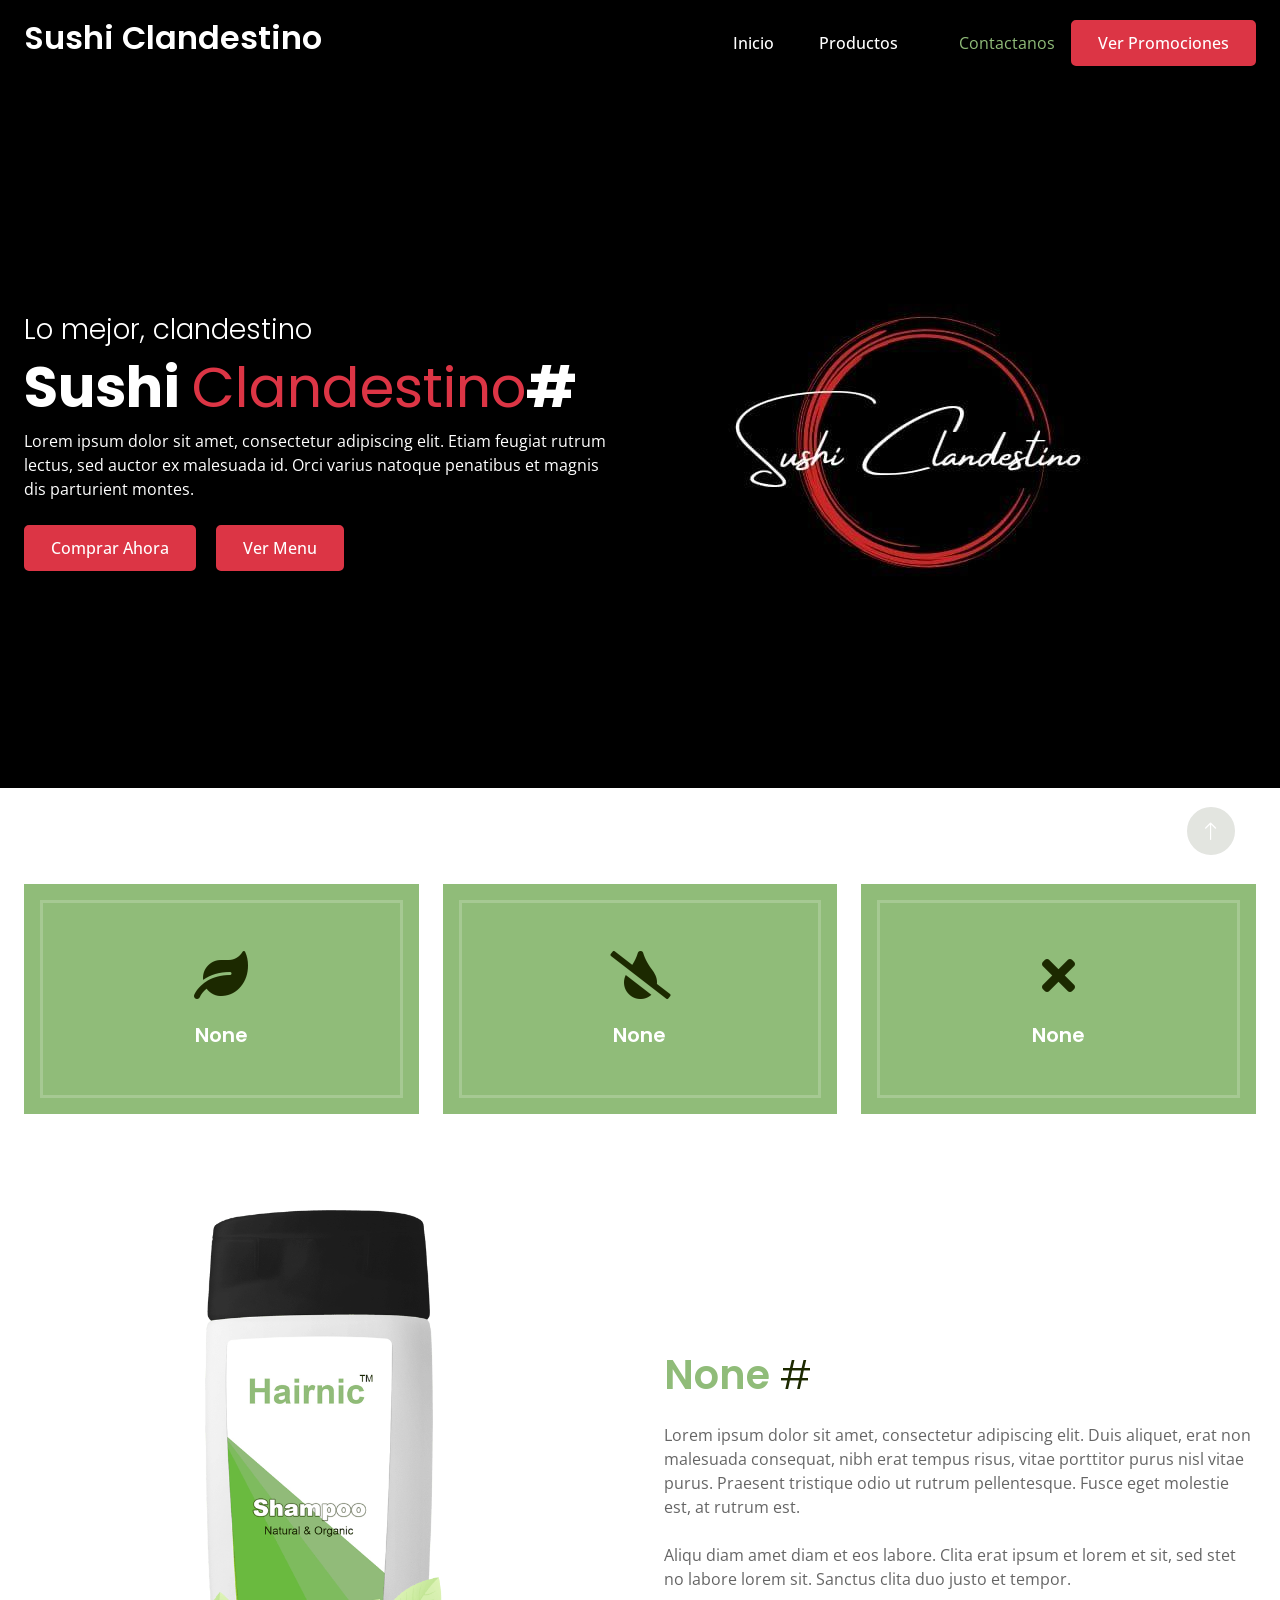
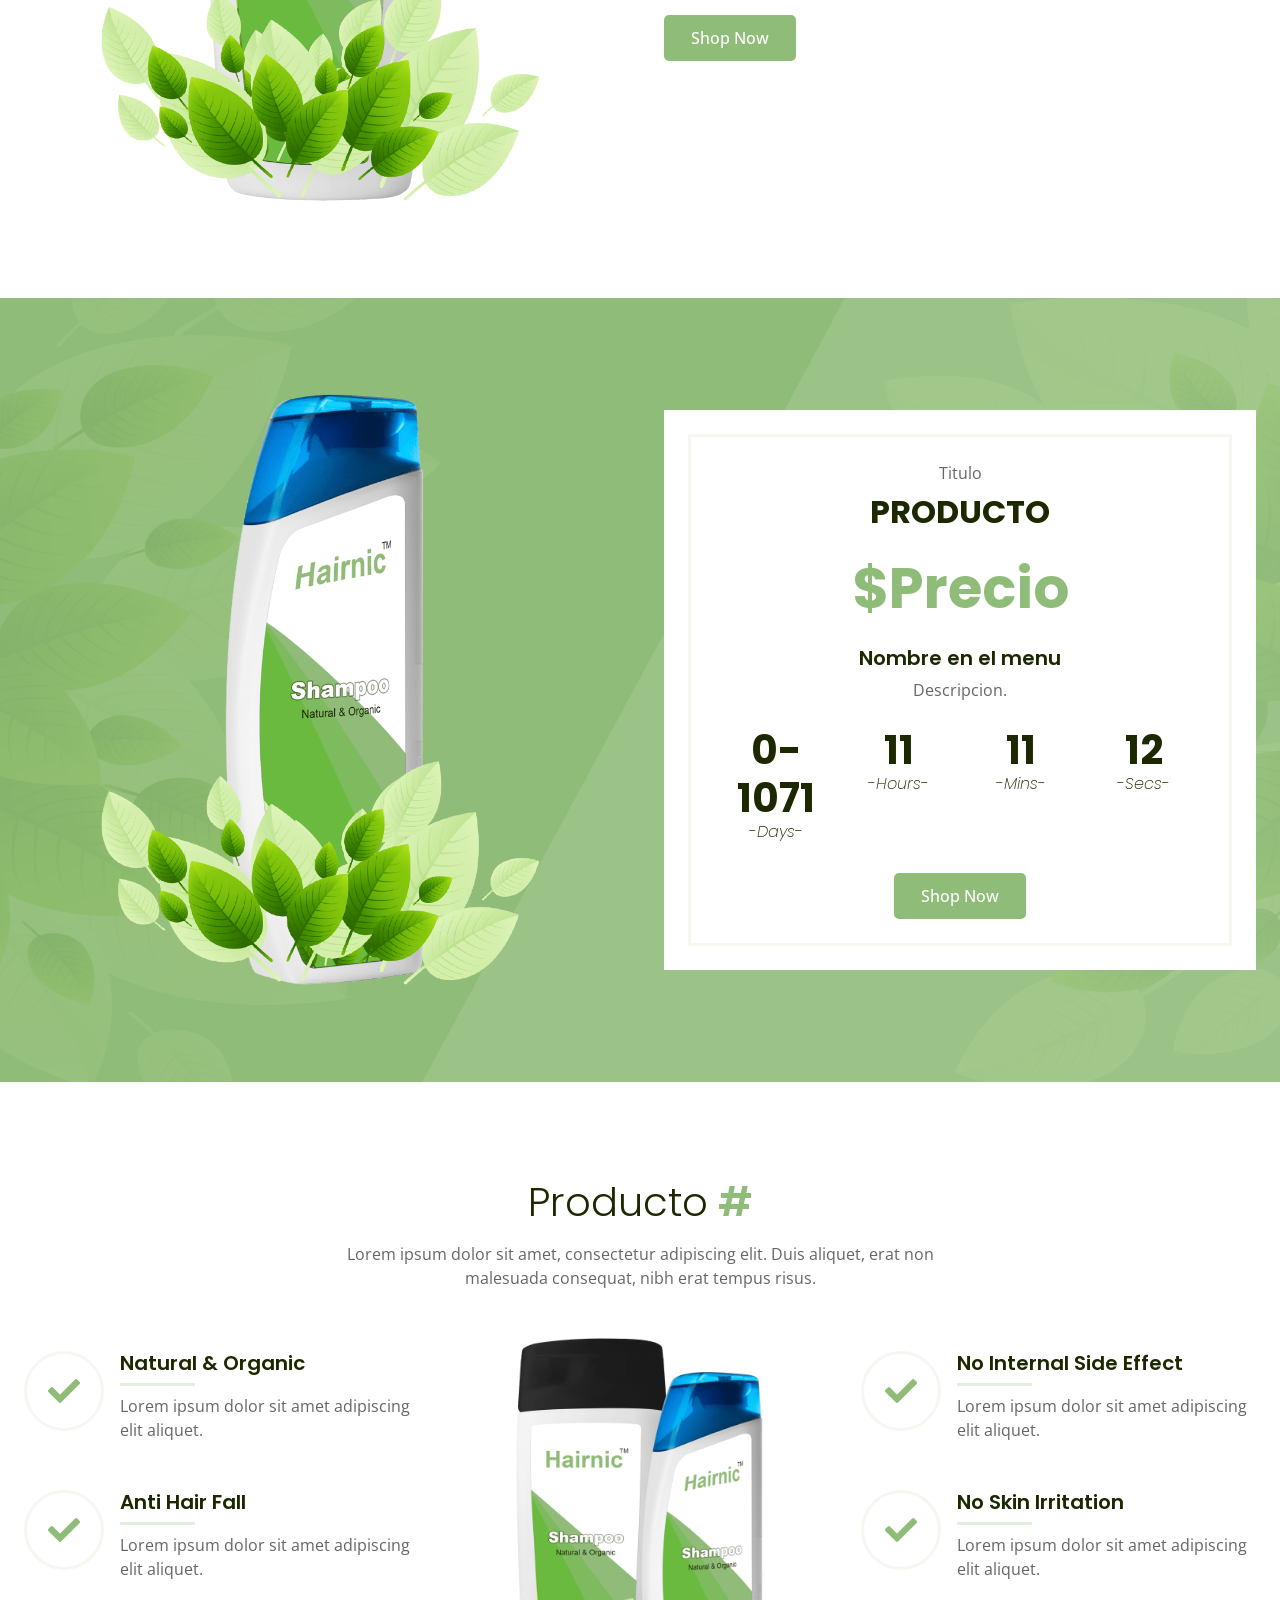
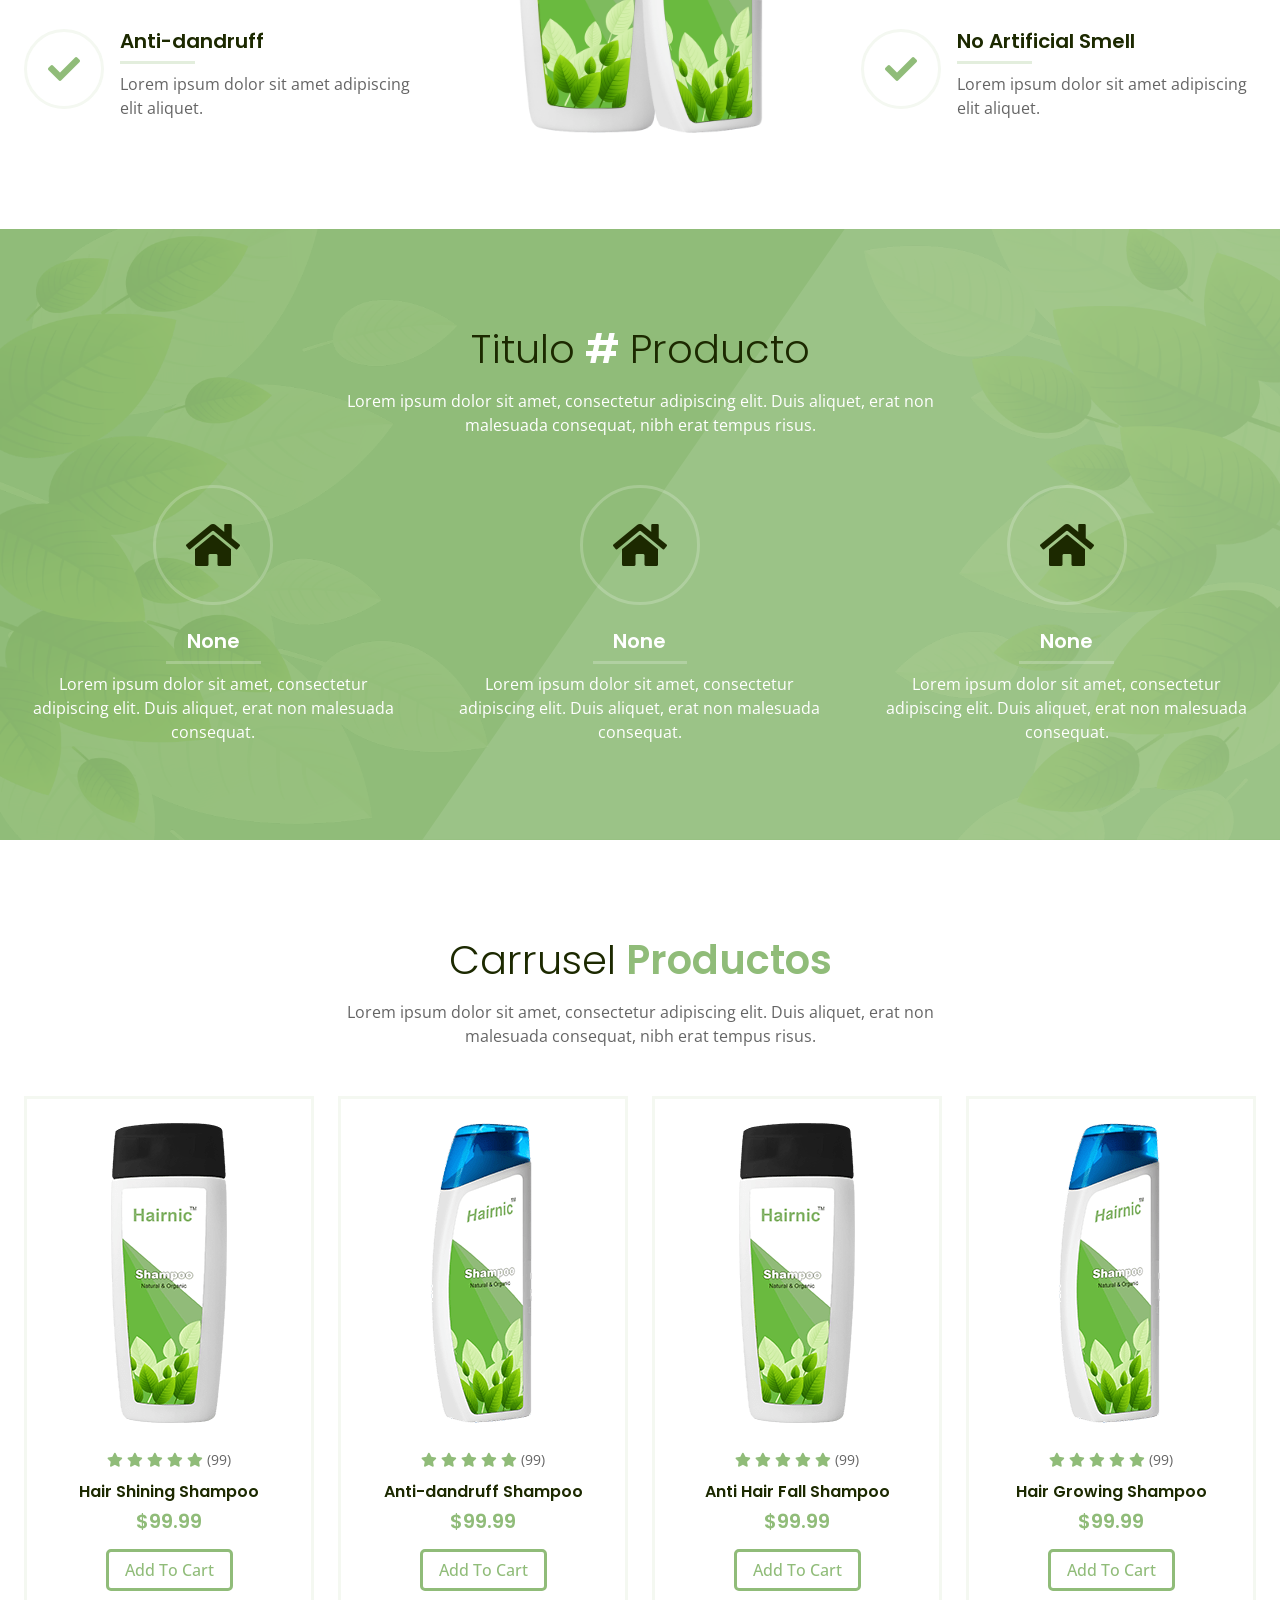
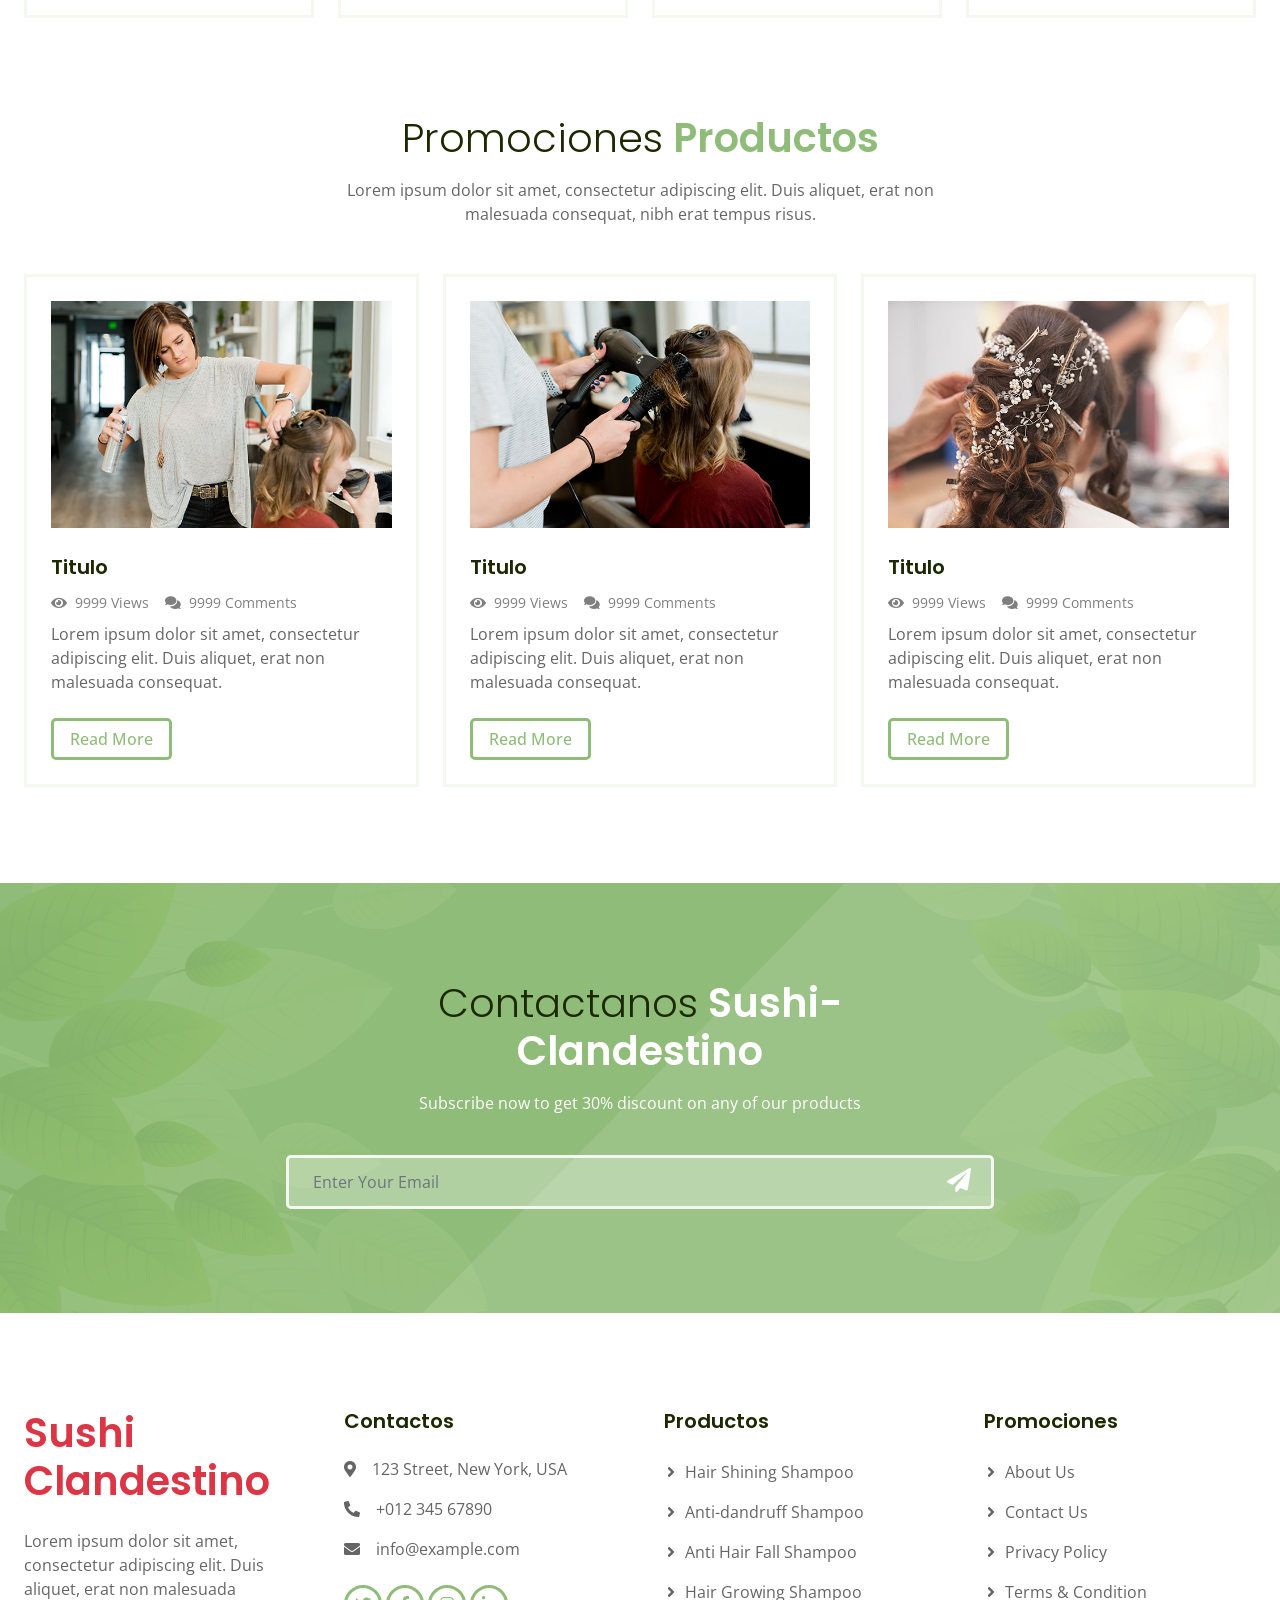
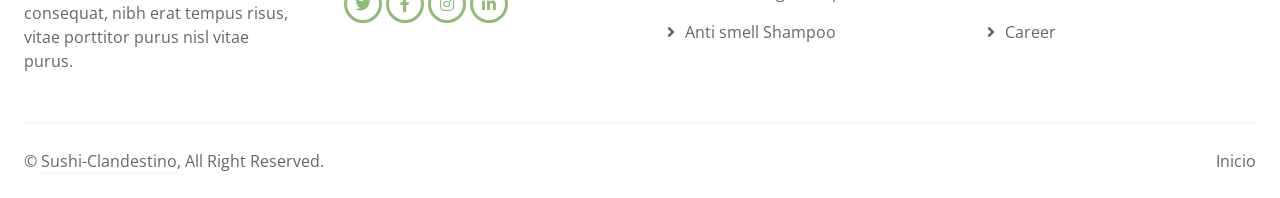
==== commit 19297b45: "Actualizacion del index" ====
--- a/index.html
+++ b/index.html
@@ -77,7 +77,7 @@
         <div class="container">
             <div class="row g-5 align-items-center">
                 <div class="col-lg-6 text-center text-lg-start">
-                    <h3 class="fw-light text-white animated slideInRight">Lo mejor a lo, clandestino</h3>
+                    <h3 class="fw-light text-white animated slideInRight">Lo mejor, clandestino</h3>
                     <h1 class="display-4 text-white animated slideInRight">Sushi <span class="fw-light text-danger"><strong> Clandestino</strong></span>#</h1>
                     <p class="text-white mb-4 animated slideInRight">Lorem ipsum dolor sit amet, consectetur adipiscing
                         elit. Etiam feugiat rutrum lectus, sed auctor ex malesuada id. Orci varius natoque penatibus et
@@ -102,7 +102,7 @@
                     <div class="feature-item position-relative bg-primary text-center p-3">
                         <div class="border py-5 px-3">
                             <i class="fa fa-leaf fa-3x text-dark mb-4"></i>
-                            <h5 class="text-white mb-0">100% Natural</h5>
+                            <h5 class="text-white mb-0">None</h5>
                         </div>
                     </div>
                 </div>
@@ -110,7 +110,7 @@
                     <div class="feature-item position-relative bg-primary text-center p-3">
                         <div class="border py-5 px-3">
                             <i class="fa fa-tint-slash fa-3x text-dark mb-4"></i>
-                            <h5 class="text-white mb-0">Anti Hair Fall</h5>
+                            <h5 class="text-white mb-0">None</h5>
                         </div>
                     </div>
                 </div>
@@ -118,7 +118,7 @@
                     <div class="feature-item position-relative bg-primary text-center p-3">
                         <div class="border py-5 px-3">
                             <i class="fa fa-times fa-3x text-dark mb-4"></i>
-                            <h5 class="text-white mb-0">Hypoallergenic</h5>
+                            <h5 class="text-white mb-0">None</h5>
                         </div>
                     </div>
                 </div>
@@ -136,8 +136,7 @@
                     <img class="img-fluid animated pulse infinite" src="img/shampoo-1.png">
                 </div>
                 <div class="col-lg-6 wow fadeIn" data-wow-delay="0.5s">
-                    <h1 class="text-primary mb-4">Healthy Hair <span class="fw-light text-dark">Is A Symbol Of Our
-                            Beauty</span></h1>
+                    <h1 class="text-primary mb-4">None <span class="fw-light text-dark">#</span></h1>
                     <p class="mb-4">Lorem ipsum dolor sit amet, consectetur adipiscing elit. Duis aliquet, erat non malesuada consequat, nibh erat tempus risus, vitae porttitor purus nisl vitae purus. Praesent tristique odio ut rutrum pellentesque. Fusce eget molestie est, at rutrum est.</p>
                     <p class="mb-4">Aliqu diam amet diam et eos labore. Clita erat ipsum et lorem et sit, sed stet no
                         labore lorem sit. Sanctus clita duo justo et tempor.</p>
@@ -159,12 +158,11 @@
                 <div class="col-lg-6 wow fadeIn" data-wow-delay="0.5s">
                     <div class="bg-white text-center p-4">
                         <div class="border p-4">
-                            <p class="mb-2">Natural & Organic Shampoo</p>
-                            <h2 class="fw-bold text-uppercase mb-4">Deals of the Day</h2>
-                            <h1 class="display-4 text-primary mb-4">$99.99</h1>
-                            <h5>Fresh Organic Shampoo</h5>
-                            <p class="mb-4">Lorem ipsum dolor sit amet, consectetur adipiscing
-                                elit. Etiam feugiat rutrum lectus sed auctor.</p>
+                            <p class="mb-2">Titulo</p>
+                            <h2 class="fw-bold text-uppercase mb-4">Producto</h2>
+                            <h1 class="display-4 text-primary mb-4">$Precio</h1>
+                            <h5>Nombre en el menu</h5>
+                            <p class="mb-4">Descripcion.</p>
                             <div class="row g-0 cdt mb-4">
                                 <div class="col-3">
                                     <h1 class="display-6" id="cdt-days"></h1>
@@ -193,8 +191,7 @@
     <div class="container-fluid py-5">
         <div class="container">
             <div class="mx-auto text-center wow fadeIn" data-wow-delay="0.1s" style="max-width: 600px;">
-                <h1 class="text-primary mb-3"><span class="fw-light text-dark">Best Benefits Of Our</span> Natural Hair
-                    Shampoo</h1>
+                <h1 class="text-primary mb-3"><span class="fw-light text-dark">Producto</span> #</h1>
                 <p class="mb-5">Lorem ipsum dolor sit amet, consectetur adipiscing elit. Duis aliquet, erat non malesuada consequat, nibh erat tempus risus.</p>
             </div>
             <div class="row g-4 align-items-center">
@@ -285,8 +282,8 @@
     <div class="container-fluid how-to-use bg-primary my-5 py-5">
         <div class="container text-white py-5">
             <div class="mx-auto text-center wow fadeIn" data-wow-delay="0.1s" style="max-width: 600px;">
-                <h1 class="text-white mb-3"><span class="fw-light text-dark">How To Use Our</span> Natural & Organic
-                    <span class="fw-light text-dark">Hair Shampoo</span></h1>
+                <h1 class="text-white mb-3"><span class="fw-light text-dark">Titulo</span> #
+                    <span class="fw-light text-dark">Producto</span></h1>
                 <p class="mb-5">Lorem ipsum dolor sit amet, consectetur adipiscing elit. Duis aliquet, erat non malesuada consequat, nibh erat tempus risus.</p>
             </div>
             <div class="row g-5">
@@ -294,7 +291,7 @@
                     <div class="btn-square rounded-circle border mx-auto mb-4" style="width: 120px; height: 120px;">
                         <i class="fa fa-home fa-3x text-dark"></i>
                     </div>
-                    <h5 class="text-white">Wash Hair With Water</h5>
+                    <h5 class="text-white">None</h5>
                     <hr class="w-25 bg-light my-2 mx-auto">
                     <span>Lorem ipsum dolor sit amet, consectetur adipiscing elit. Duis aliquet, erat non malesuada consequat.</span>
                 </div>
@@ -302,7 +299,7 @@
                     <div class="btn-square rounded-circle border mx-auto mb-4" style="width: 120px; height: 120px;">
                         <i class="fa fa-home fa-3x text-dark"></i>
                     </div>
-                    <h5 class="text-white">Apply Shampoo On Hair</h5>
+                    <h5 class="text-white">None</h5>
                     <hr class="w-25 bg-light my-2 mx-auto">
                     <span>Lorem ipsum dolor sit amet, consectetur adipiscing elit. Duis aliquet, erat non malesuada consequat.</span>
                 </div>
@@ -310,7 +307,7 @@
                     <div class="btn-square rounded-circle border mx-auto mb-4" style="width: 120px; height: 120px;">
                         <i class="fa fa-home fa-3x text-dark"></i>
                     </div>
-                    <h5 class="text-white">Wait 5 Mins And Wash</h5>
+                    <h5 class="text-white">None</h5>
                     <hr class="w-25 bg-light my-2 mx-auto">
                     <span>Lorem ipsum dolor sit amet, consectetur adipiscing elit. Duis aliquet, erat non malesuada consequat.</span>
                 </div>
@@ -324,7 +321,7 @@
     <div class="container-fluid py-5">
         <div class="container">
             <div class="mx-auto text-center wow fadeIn" data-wow-delay="0.1s" style="max-width: 600px;">
-                <h1 class="text-primary mb-3"><span class="fw-light text-dark">Our Natural</span> Hair Products</h1>
+                <h1 class="text-primary mb-3"><span class="fw-light text-dark">Carrusel</span> Productos</h1>
                 <p class="mb-5">Lorem ipsum dolor sit amet, consectetur adipiscing elit. Duis aliquet, erat non malesuada consequat, nibh erat tempus risus.</p>
             </div>
             <div class="row g-4">
@@ -399,7 +396,7 @@
 
 
     <!-- Testimonial Start -->
-    <div class="container-fluid testimonial bg-primary my-5 py-5">
+    <!--<div class="container-fluid testimonial bg-primary my-5 py-5">
         <div class="container text-white py-5">
             <div class="mx-auto text-center wow fadeIn" data-wow-delay="0.1s" style="max-width: 600px;">
                 <h1 class="text-white mb-3">Our Customer Said <span class="fw-light text-dark">About Our Natural Shampoo</span></h1>
@@ -430,7 +427,7 @@
                 </div>
             </div>
         </div>
-    </div>
+    </div>-->
     <!-- Testimonial End -->
 
 
@@ -438,14 +435,14 @@
     <div class="container-fluid py-5">
         <div class="container">
             <div class="mx-auto text-center wow fadeIn" data-wow-delay="0.1s" style="max-width: 600px;">
-                <h1 class="text-primary mb-3"><span class="fw-light text-dark">From Our</span> Blog Articles</h1>
+                <h1 class="text-primary mb-3"><span class="fw-light text-dark">Promociones</span> Productos</h1>
                 <p class="mb-5">Lorem ipsum dolor sit amet, consectetur adipiscing elit. Duis aliquet, erat non malesuada consequat, nibh erat tempus risus.</p>
             </div>
             <div class="row g-4">
                 <div class="col-md-6 col-lg-4 wow fadeIn" data-wow-delay="0.1s">
                     <div class="blog-item border h-100 p-4">
                         <img class="img-fluid mb-4" src="img/blog-1.jpg" alt="">
-                        <a href="" class="h5 lh-base d-inline-block">Foods that are good for your hair growing</a>
+                        <a href="" class="h5 lh-base d-inline-block">Titulo</a>
                         <div class="d-flex text-black-50 mb-2">
                             <div class="pe-3">
                                 <small class="fa fa-eye me-1"></small>
@@ -463,7 +460,7 @@
                 <div class="col-md-6 col-lg-4 wow fadeIn" data-wow-delay="0.3s">
                     <div class="blog-item border h-100 p-4">
                         <img class="img-fluid mb-4" src="img/blog-2.jpg" alt="">
-                        <a href="" class="h5 lh-base d-inline-block">How to take care of hair naturally</a>
+                        <a href="" class="h5 lh-base d-inline-block">Titulo</a>
                         <div class="d-flex text-black-50 mb-2">
                             <div class="pe-3">
                                 <small class="fa fa-eye me-1"></small>
@@ -481,7 +478,7 @@
                 <div class="col-md-6 col-lg-4 wow fadeIn" data-wow-delay="0.5s">
                     <div class="blog-item border h-100 p-4">
                         <img class="img-fluid mb-4" src="img/blog-3.jpg" alt="">
-                        <a href="" class="h5 lh-base d-inline-block">How to use our natural & organic shampoo</a>
+                        <a href="" class="h5 lh-base d-inline-block">Titulo</a>
                         <div class="d-flex text-black-50 mb-2">
                             <div class="pe-3">
                                 <small class="fa fa-eye me-1"></small>
@@ -506,7 +503,7 @@
     <div class="container-fluid newsletter bg-primary py-5 my-5">
         <div class="container py-5">
             <div class="mx-auto text-center wow fadeIn" data-wow-delay="0.1s" style="max-width: 600px;">
-                <h1 class="text-white mb-3"><span class="fw-light text-dark">Let's Subscribe</span> The Newsletter</h1>
+                <h1 class="text-white mb-3"><span class="fw-light text-dark">Contactanos</span> Sushi-Clandestino</h1>
                 <p class="text-white mb-4">Subscribe now to get 30% discount on any of our products</p>
             </div>
             <div class="row justify-content-center">
@@ -530,12 +527,12 @@
             <div class="row g-5">
                 <div class="col-md-6 col-lg-3 wow fadeIn" data-wow-delay="0.1s">
                     <a href="index.html" class="d-inline-block mb-3">
-                        <h1 class="text-primary">Hairnic</h1>
+                        <h1 class="text-danger">Sushi Clandestino</h1>
                     </a>
                     <p class="mb-0">Lorem ipsum dolor sit amet, consectetur adipiscing elit. Duis aliquet, erat non malesuada consequat, nibh erat tempus risus, vitae porttitor purus nisl vitae purus.</p>
                 </div>
                 <div class="col-md-6 col-lg-3 wow fadeIn" data-wow-delay="0.3s">
-                    <h5 class="mb-4">Get In Touch</h5>
+                    <h5 class="mb-4">Contactos</h5>
                     <p><i class="fa fa-map-marker-alt me-3"></i>123 Street, New York, USA</p>
                     <p><i class="fa fa-phone-alt me-3"></i>+012 345 67890</p>
                     <p><i class="fa fa-envelope me-3"></i>info@example.com</p>
@@ -548,7 +545,7 @@
                     </div>
                 </div>
                 <div class="col-md-6 col-lg-3 wow fadeIn" data-wow-delay="0.5s">
-                    <h5 class="mb-4">Our Products</h5>
+                    <h5 class="mb-4">Productos</h5>
                     <a class="btn btn-link" href="">Hair Shining Shampoo</a>
                     <a class="btn btn-link" href="">Anti-dandruff Shampoo</a>
                     <a class="btn btn-link" href="">Anti Hair Fall Shampoo</a>
@@ -556,7 +553,7 @@
                     <a class="btn btn-link" href="">Anti smell Shampoo</a>
                 </div>
                 <div class="col-md-6 col-lg-3 wow fadeIn" data-wow-delay="0.7s">
-                    <h5 class="mb-4">Popular Link</h5>
+                    <h5 class="mb-4">Promociones</h5>
                     <a class="btn btn-link" href="">About Us</a>
                     <a class="btn btn-link" href="">Contact Us</a>
                     <a class="btn btn-link" href="">Privacy Policy</a>
@@ -569,17 +566,11 @@
             <div class="copyright">
                 <div class="row">
                     <div class="col-md-6 text-center text-md-start mb-3 mb-md-0">
-                        &copy; <a class="border-bottom" href="#">Your Site Name</a>, All Right Reserved.
-
-                        <!--/*** This template is free as long as you keep the footer author’s credit link/attribution link/backlink. If you'd like to use the template without the footer author’s credit link/attribution link/backlink, you can purchase the Credit Removal License from "https://htmlcodex.com/credit-removal". Thank you for your support. ***/-->
-                        Designed By <a class="border-bottom" href="https://htmlcodex.com">HTML Codex</a> Distributed by <a href="https://themewagon.com">ThemeWagon</a>
+                        &copy; <a class="border-bottom" href="#">Sushi-Clandestino</a>, All Right Reserved.
                     </div>
                     <div class="col-md-6 text-center text-md-end">
                         <div class="footer-menu">
-                            <a href="">Home</a>
-                            <a href="">Cookies</a>
-                            <a href="">Help</a>
-                            <a href="">FAQs</a>
+                            <a href="">Inicio</a>
                         </div>
                     </div>
                 </div>
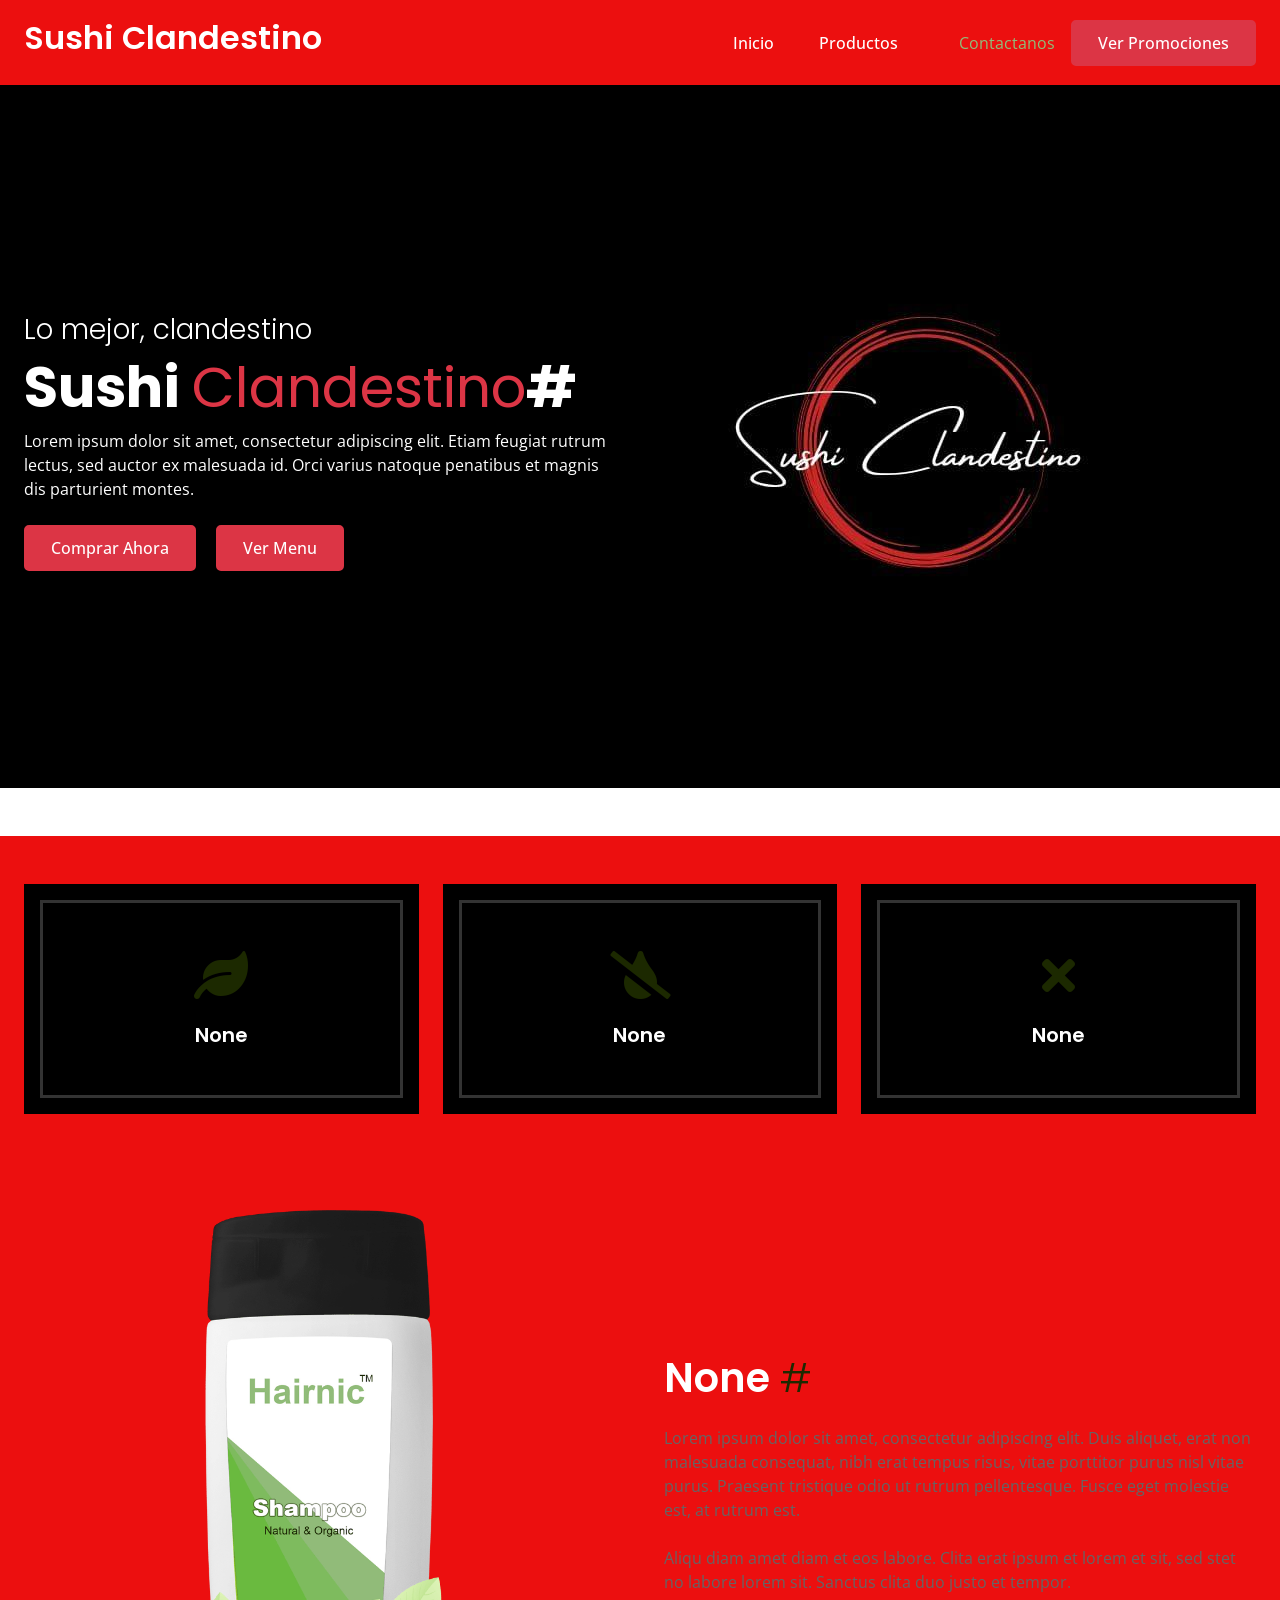
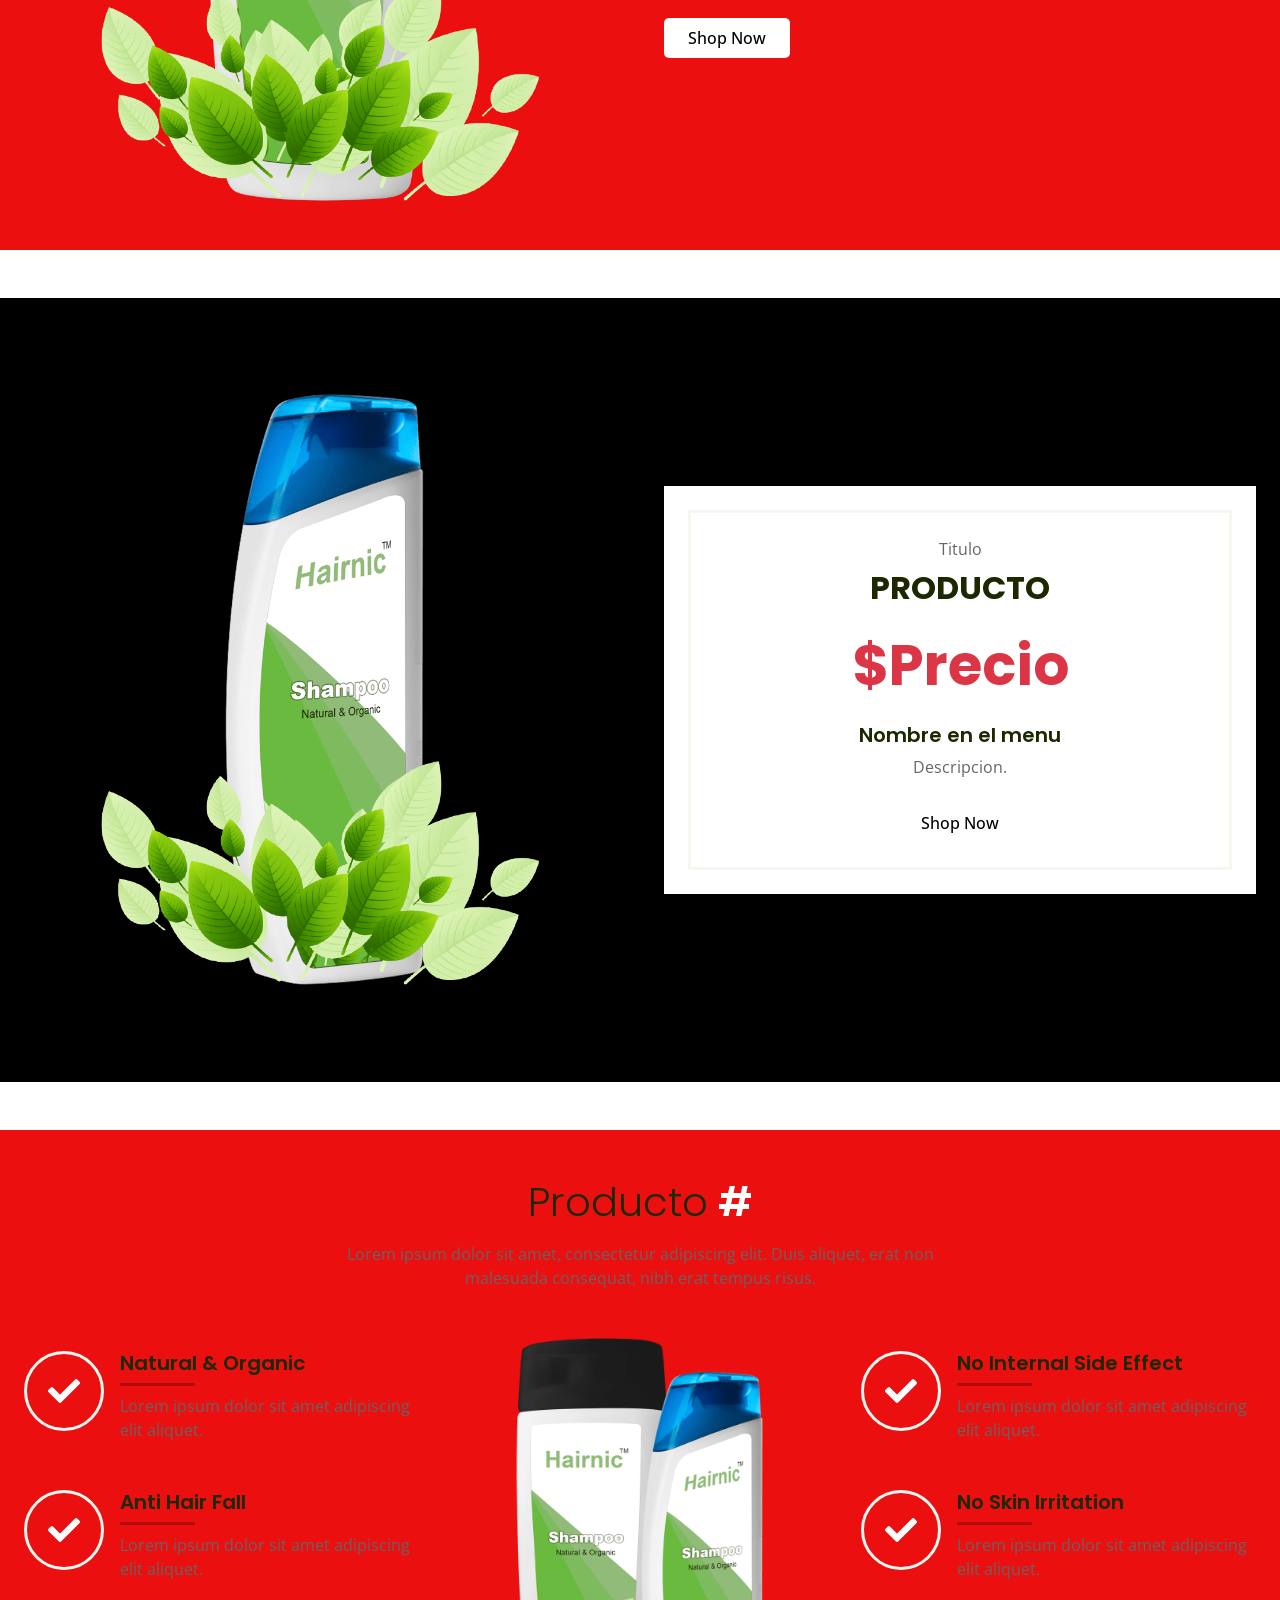
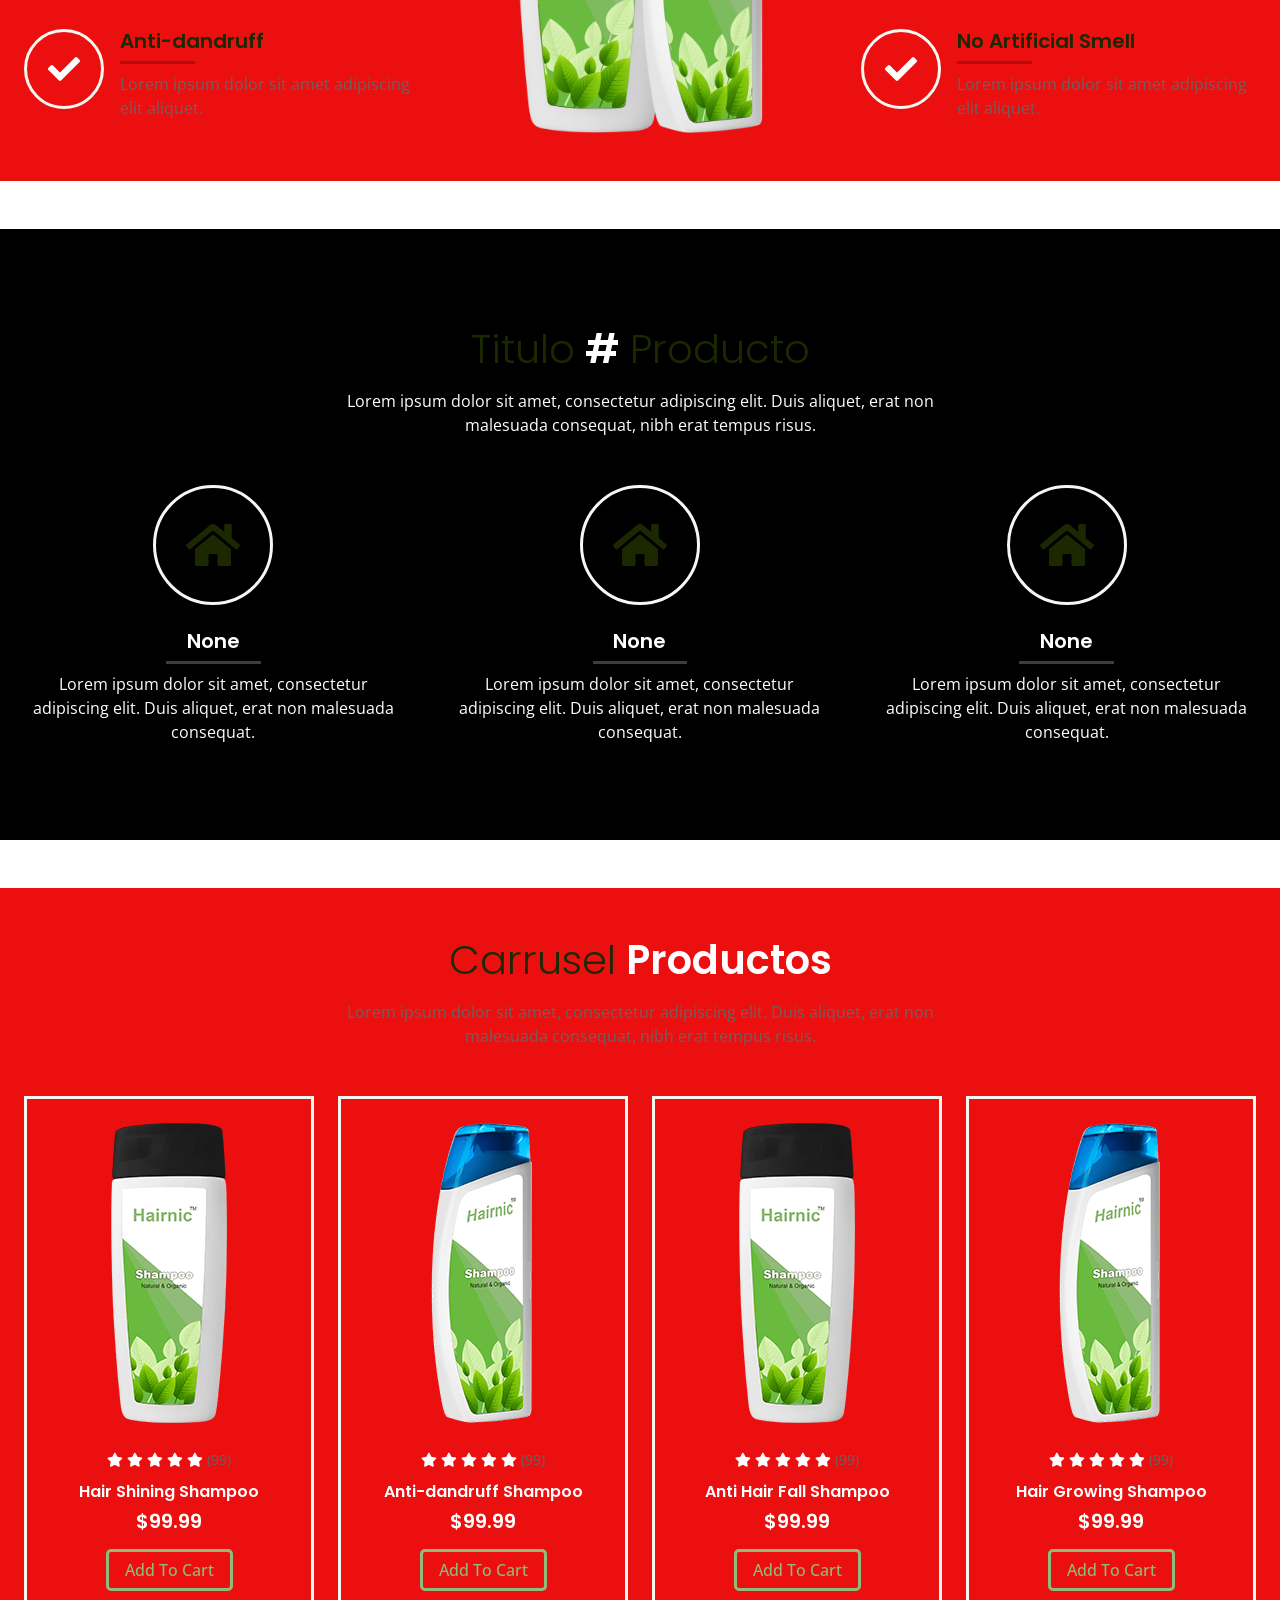
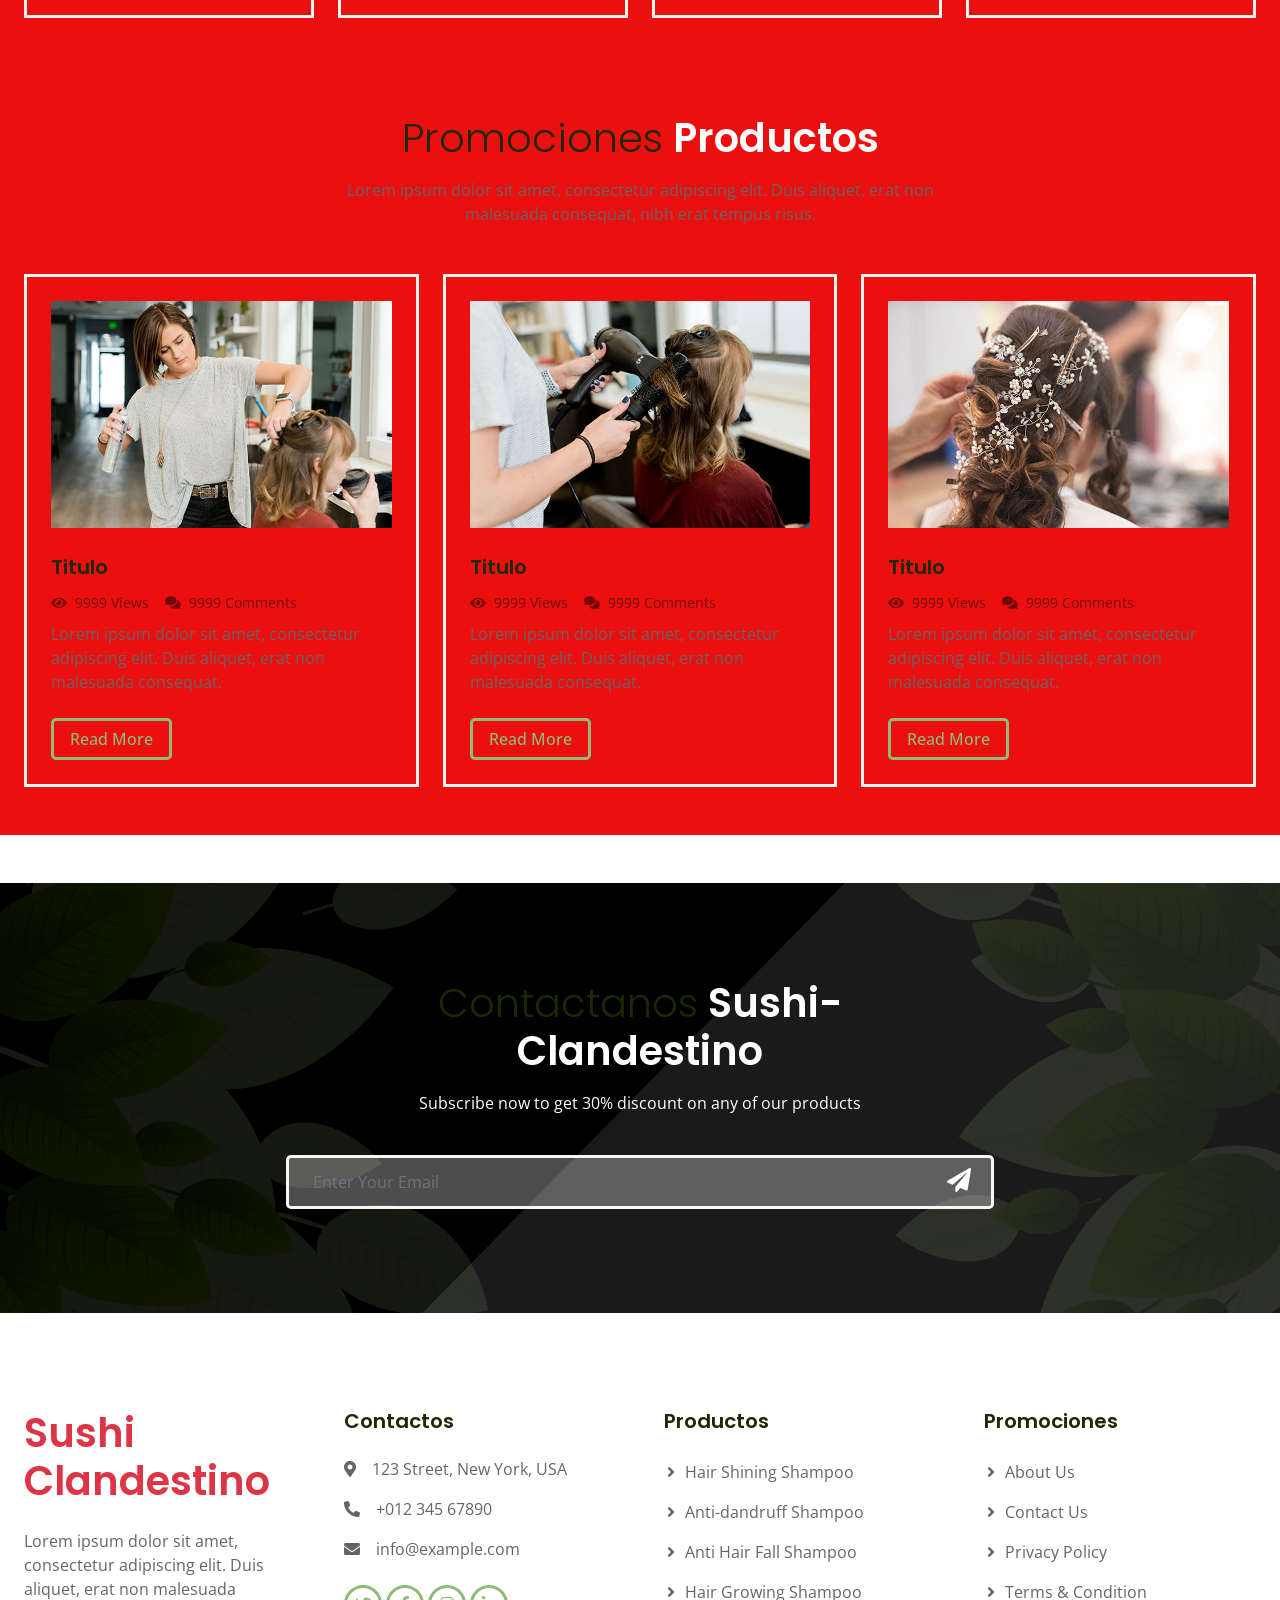
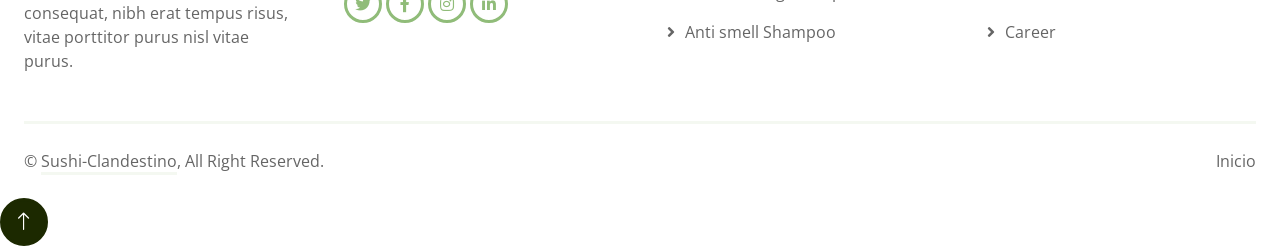
==== commit a96bfaa5: "Actualizacion de styles" ====
--- a/index.html
+++ b/index.html
@@ -149,7 +149,7 @@
 
 
     <!-- Deal Start -->
-    <div class="container-fluid deal bg-primary my-5 py-5">
+    <div class="container-fluid  bg-primary my-5 py-5">
         <div class="container py-5">
             <div class="row g-5 align-items-center">
                 <div class="col-lg-6 wow fadeIn" data-wow-delay="0.1s">
@@ -160,10 +160,10 @@
                         <div class="border p-4">
                             <p class="mb-2">Titulo</p>
                             <h2 class="fw-bold text-uppercase mb-4">Producto</h2>
-                            <h1 class="display-4 text-primary mb-4">$Precio</h1>
+                            <h1 class="display-4 text-danger mb-4">$Precio</h1>
                             <h5>Nombre en el menu</h5>
                             <p class="mb-4">Descripcion.</p>
-                            <div class="row g-0 cdt mb-4">
+                            <!--<div class="row g-0 cdt mb-4">
                                 <div class="col-3">
                                     <h1 class="display-6" id="cdt-days"></h1>
                                 </div>
@@ -176,7 +176,7 @@
                                 <div class="col-3">
                                     <h1 class="display-6" id="cdt-seconds"></h1>
                                 </div>
-                            </div>
+                            </div>-->
                             <a class="btn btn-primary py-2 px-4" href="">Shop Now</a>
                         </div>
                     </div>
@@ -279,7 +279,7 @@
 
 
     <!-- How To Use Start -->
-    <div class="container-fluid how-to-use bg-primary my-5 py-5">
+    <div class="container-fluid  bg-primary my-5 py-5">
         <div class="container text-white py-5">
             <div class="mx-auto text-center wow fadeIn" data-wow-delay="0.1s" style="max-width: 600px;">
                 <h1 class="text-white mb-3"><span class="fw-light text-dark">Titulo</span> #
@@ -329,14 +329,14 @@
                     <div class="product-item text-center border h-100 p-4">
                         <img class="img-fluid mb-4" src="img/product-1.png" alt="">
                         <div class="mb-2">
-                            <small class="fa fa-star text-primary"></small>
+                            <small class="fa fa-star text-white"></small>
                             <small class="fa fa-star text-primary"></small>
                             <small class="fa fa-star text-primary"></small>
                             <small class="fa fa-star text-primary"></small>
                             <small class="fa fa-star text-primary"></small>
                             <small>(99)</small>
                         </div>
-                        <a href="" class="h6 d-inline-block mb-2">Hair Shining Shampoo</a>
+                        <a href="" class="h6 d-inline-block mb-2 text-primary">Hair Shining Shampoo</a>
                         <h5 class="text-primary mb-3">$99.99</h5>
                         <a href="" class="btn btn-outline-primary px-3">Add To Cart</a>
                     </div>
@@ -352,7 +352,7 @@
                             <small class="fa fa-star text-primary"></small>
                             <small>(99)</small>
                         </div>
-                        <a href="" class="h6 d-inline-block mb-2">Anti-dandruff Shampoo</a>
+                        <a href="" class="h6 d-inline-block mb-2 text-primary">Anti-dandruff Shampoo</a>
                         <h5 class="text-primary mb-3">$99.99</h5>
                         <a href="" class="btn btn-outline-primary px-3">Add To Cart</a>
                     </div>
@@ -368,7 +368,7 @@
                             <small class="fa fa-star text-primary"></small>
                             <small>(99)</small>
                         </div>
-                        <a href="" class="h6 d-inline-block mb-2">Anti Hair Fall Shampoo</a>
+                        <a href="" class="h6 d-inline-block mb-2 text-primary">Anti Hair Fall Shampoo</a>
                         <h5 class="text-primary mb-3">$99.99</h5>
                         <a href="" class="btn btn-outline-primary px-3">Add To Cart</a>
                     </div>
@@ -384,7 +384,7 @@
                             <small class="fa fa-star text-primary"></small>
                             <small>(99)</small>
                         </div>
-                        <a href="" class="h6 d-inline-block mb-2">Hair Growing Shampoo</a>
+                        <a href="" class="h6 d-inline-block mb-2 text-primary">Hair Growing Shampoo</a>
                         <h5 class="text-primary mb-3">$99.99</h5>
                         <a href="" class="btn btn-outline-primary px-3">Add To Cart</a>
                     </div>
--- a/css/style.css
+++ b/css/style.css
@@ -13,13 +13,13 @@
     opacity: 1;
 }
 
-.back-to-top {
+/***.back-to-top {
     position: fixed;
     display: none;
     right: 45px;
     bottom: 45px;
     z-index: 99;
-}
+}***/
 
 img.animated.pulse {
     animation-duration: 5s;
@@ -32,7 +32,8 @@
 }
 
 .btn.btn-primary {
-    color: var(--bs-white);
+    background-color: #fff;
+    border: #EC0F0F;
 }
 
 .btn-square {
@@ -424,4 +425,7 @@
     margin-right: 0;
     padding-right: 0;
     border-right: none;
+}
+.container-fluid{
+    background-color: #EC0F0F;
 }
